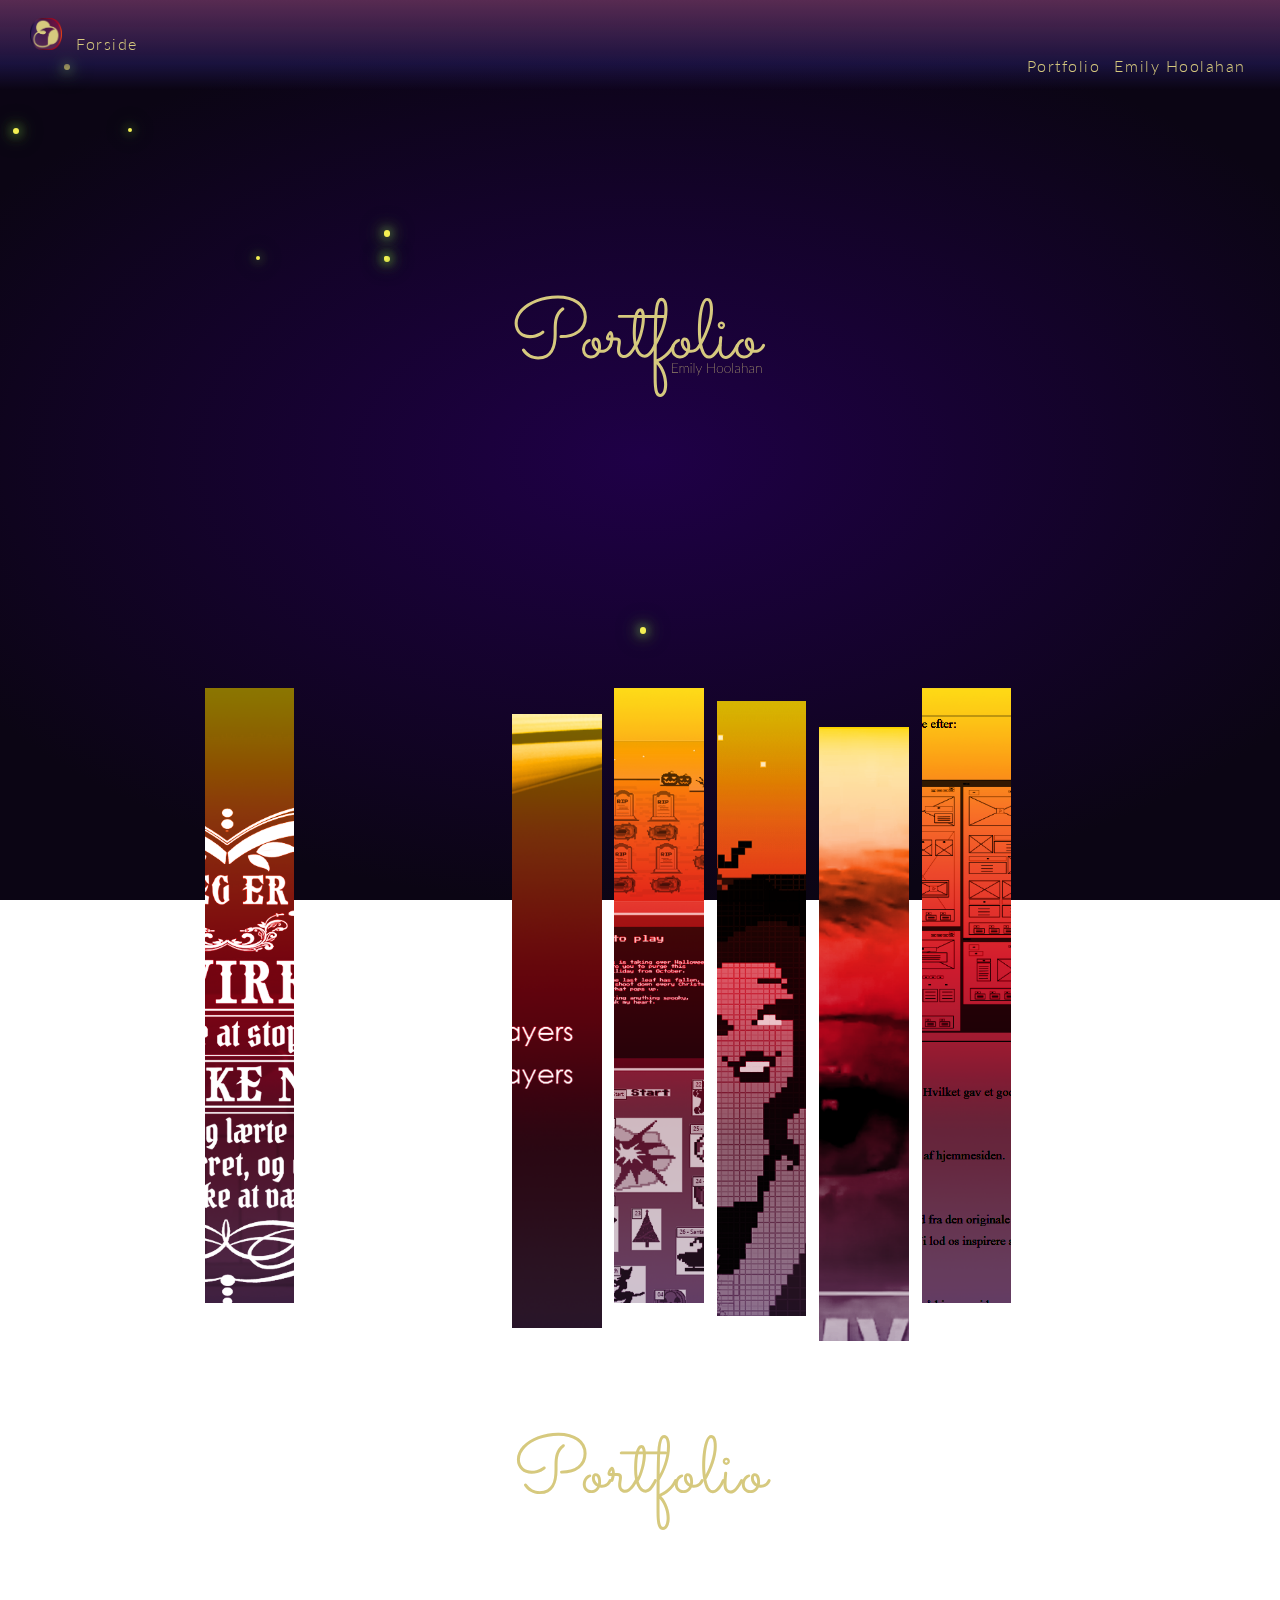
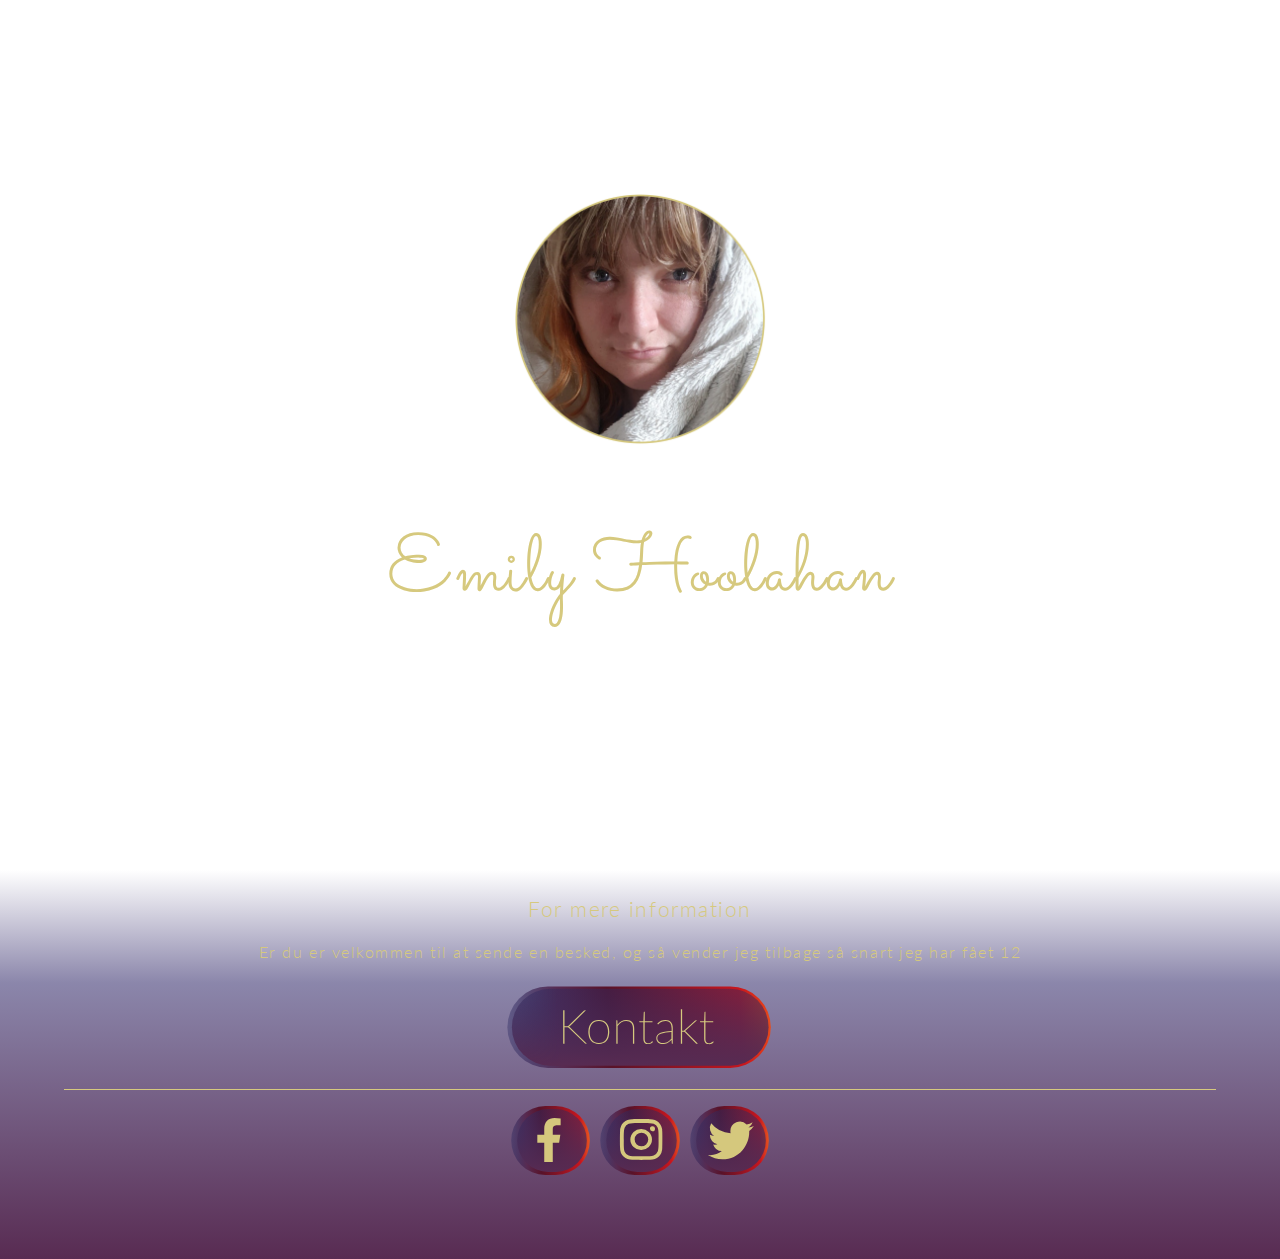
==== index.html @ ce6dbf81 "rettede op på layout" ====
<!DOCTYPE html>
<html lang="da">

<head>
    <meta charset="utf-8">
    <meta name="viewport" content="width=device-width, initial-scale=1.0">
    <meta name="robots" content="noindex">
    <title>Forside</title>
    <link rel="stylesheet" href="stylesheet.css">

    <link rel="preconnect" href="https://fonts.gstatic.com">
    <link href="https://fonts.googleapis.com/css2?family=Sacramento&display=swap" rel="stylesheet">

    <link rel="preconnect" href="https://fonts.gstatic.com">
    <link href="https://fonts.googleapis.com/css2?family=Lato:wght@300;400&display=swap" rel="stylesheet">

    <link rel="apple-touch-icon" sizes="180x180" href="icon/apple-touch-icon.png">
    <link rel="icon" type="image/png" sizes="32x32" href="icon/favicon-32x32.png">
    <link rel="icon" type="image/png" sizes="16x16" href="icon/favicon-16x16.png">
    <link rel="manifest" href="icon/site.webmanifest">
    <link rel="mask-icon" href="icon/safari-pinned-tab.svg" color="#5bbad5">
    <link rel="shortcut icon" href="icon/favicon.ico">
    <meta name="msapplication-TileColor" content="#da532c">
    <meta name="msapplication-config" content="icon/browserconfig.xml">
    <meta name="theme-color" content="#ffffff">

</head>

<body>

    <header>
        <nav>
            <div class="section_wrapper">
                <div class="logo">
                    <a href="index.html"><img src="icon/icon.png" alt="logo"></a>
                    <a href="index.html">Forside</a>
                </div>
                <div id="menuknap_wrapper">
                    <div id="menuknap">
                        <div class="bar1"></div>
                        <div class="bar2"></div>
                        <div class="bar3"></div>
                    </div>
                </div>
                <ul id="menu" class="hidden">
                    <a href="portfolio.html">Portfolio</a>
                    <a href="emilyhoolahan.html">Emily Hoolahan</a>
                </ul>
            </div>
        </nav>
    </header>

    <main>
        <div id="fireflie_container_h1">
            <div id="fireflie_container" class="fly">
                <div id="unit" class="glow"></div>
            </div>
            <div id="fireflie_container2" class="fly2">
                <div id="unit2" class="glow2"></div>
            </div>
            <div id="fireflie_container3" class="fly3">
                <div id="unit3" class="glow3"></div>
            </div>
            <div id="fireflie_container4" class="fly4">
                <div id="unit4" class="glow4"></div>
            </div>
            <div id="fireflie_container5" class="fly5">
                <div id="unit5" class="glow5"></div>
            </div>
            <div id="fireflie_container6" class="fly6">
                <div id="unit6" class="glow6"></div>
            </div>

            <div id="fireflie_container7" class="fly7">
                <div id="unit7" class="glow7"></div>
            </div>
            <div id="fireflie_container8" class="fly8">
                <div id="unit8" class="glow8"></div>
            </div>
            <div id="fireflie_container9" class="fly9">
                <div id="unit9" class="glow9"></div>
            </div>
            <div id="fireflie_container10" class="fly10">
                <div id="unit10" class="glow10"></div>
            </div>

        </div>
        <section id="forside">

            <section id="splash">
                <div class="section_wrapper">
                    <!--                    <h1>Portfolio</h1>-->
                    <div id="emily_hoolahan_txt_container">
                        <div id="emily_hoolahan_txt_sprite"></div>
                        <div class="emily_hoolahan_txt"></div>
                    </div>
                </div>
            </section>

            <section id="portfolio">
                <div id="galleri_row">
                    <div id="splash_container" class="floating">
                        <div id="splash_sprite"></div>
                    </div>
                    <div id="ide_container" class="floating">
                        <div id="ide_sprite"></div>
                    </div>
                    <div id="prototype_container" class="floating">
                        <div id="prototype_sprite"></div>
                    </div>
                    <div id="pitch_container" class="floating">
                        <div id="pitch_sprite"></div>
                    </div>
                    <div id="ass_container" class="floating">
                        <div id="ass_sprite"></div>
                    </div>
                    <div id="spil_container" class="floating">
                        <div id="spil_sprite"></div>
                    </div>
                    <div id="pilot_container" class="floating">
                        <div id="pilot_sprite"></div>
                    </div>
                    <div id="redesign_container" class="floating">
                        <div id="redesign_sprite"></div>
                    </div>
                </div>


                <a href="portfolio.html">Portfolio</a>

            </section>

            <section id="emilyhoolahan">
                <div class="section_wrapper">
                    <div class="img"><img src="billeder/emily.png" alt="emily"></div>
                    <div class="h1">
                        <a href="emilyhoolahan.html">Emily Hoolahan</a>
                    </div>
                </div>
            </section>

        </section>

        <div id="kontakt_siden_container" class="hidden_kontakt">
            <section id="kontakt_siden">

                <div class="section_wrapper_element">


                    <div class="form_holder">
                        <form action="javascript:takForDinBesked()">
                            <div id="x"></div>
                            <div class="h2">
                                <h2>Kontakt</h2>
                            </div>
                            <div class="form-felt">
                                <label>
                                    Fulde Navn
                                    <input placeholder="Indtast dit navn" type="text" name="fnavn" required>
                                </label>
                            </div>
                            <div class="form-felt">
                                <label>
                                    E-mail
                                    <input placeholder="Indtast din E-mail" type="email" name="email" required>
                                </label>
                            </div>
                            <div class="form-felt">
                                <label>
                                    Besked

                                    <textarea placeholder="Indtast din besked" name="besked" rows="5"></textarea>
                                </label>

                            </div>
                            <div class="form-felt">
                                <button id="sendBtn">Send</button>

                            </div>
                        </form>
                    </div>

                </div>
                <section id="besked_sendt" class="hidden_kontakt">
                    <div class="section_wrapper_element">
                        <div id="x2"></div>
                        <div class="h2">
                            <h2>Tak for din besked</h2>
                        </div>
                        <div class="button_felt">
                            <button id="tilbage">Tilbage</button>

                        </div>
                    </div>
                </section>
            </section>
        </div>

    </main>

    <footer>
        <div id="forside_footer">
            <section id="footer_section">
                <div class="txt">
                    <h3>For mere information</h3>
                    <p>Er du er velkommen til at sende en besked, og så vender jeg tilbage så snart jeg har fået 12</p>
                </div>
                <div class="button">
                    <div id="kontakt"></div>
                </div>
                <div class="line"></div>
                <div class="icons">
                    <div class="SoMe">
                        <img src="assetliste/facebook.svg" alt="facebook">
                        <img src="assetliste/instergram.svg" alt="instergram">
                        <img src="assetliste/twitter.svg" alt="twitter">
                    </div>
                </div>
            </section>
        </div>
    </footer>
    <script src="script.js"></script>
</body>

</html>
---- stylesheet.css ----
html {
    height: 100%;
}
img {
    width: 100%;
    animation-name: floating3;
    animation-duration: 3s;
    animation-iteration-count: infinite;
    animation-timing-function: ease-in-out;
}

/*Styletile*/


/*Styeltile HTML only*/

.icon {
    width: 300px;
}
.icon2 {
    width: 32px;
}
.icon3 {
    width: 16px;
}
.knap img {
    width: 234px;
}
#styletile {
    margin: 5vw;
}
#knap {
    position: absolute;
    background-image: url(assetliste/knap.svg);
    background-size: cover;
    width: 21vw;
    height: 7vw;
    left: 30vw;
}
#kontakt {
    background-image: url(assetliste/kontakt.svg);
    position: absolute;
    background-size: cover;
    width: 12vw;
    height: 3vw;
    left: 4.5vw;
    top: 2vw;
    cursor: pointer;
    /*
    text-align: center;
    padding-top: 2vw;
*/
}

/*#kontakt a {
    text-decoration: none;
    font-size: 1.5rem;
}*/

.colors {
    display: grid;
    grid-template-columns: repeat(3, 3fr);
    grid-gap: 10px;
    width: 40vw;
}
.colorbox {
    width: 100px;
    height: 100px;
    border-style: solid;
    border-color: white;
}
.color_1 {
    background-color: #211869;
}
.color_2 {
    background-color: #582b52;
}
.color_3 {
    background-color: #581028;
}
.color_4 {
    background-color: #c7061b;
}
.color_5 {
    background-color: #f55b15;
}
.color_6 {
    background-color: #fed700;
}
.color_7 {
    background-color: #d6c97e;
}
.color_8 {
    background-color: #ffffff;
}
#styletile .splash {
    margin-bottom: 250px;
}

/*Styeltile HTML only*/


/*Style*/


/*
body {
    position: relative;
    width: 100%;
    height: 100%;
    margin: 0;
    background-image: url("assetliste/baggrund.svg");
    background-repeat: no-repeat;
    background-attachment: fixed;
    background-position: center center;
    background-size: cover;
    z-index: 1;
}
*/

body {
    position: relative;
    width: 100%;
    height: 100%;
    margin: 0;
    background-image: url("assetliste/baggrund.svg");
    background-repeat: no-repeat;
    background-attachment: fixed;
    background-position: center center;
    background-size: cover;
    z-index: 1;
}

/**/


/**/


/**/


/**/


/**/


/**/


/**/


/**/


/**/


/**/


/**/


/**/


/**/


/**/


/**/


/**/


/**/


/**/


/**/


/**/

#fireflie_container_h1 {
    text-align: center;
    z-index: 2;
}
#unit {
    position: absolute;
    position: fixed;
    left: 1vw;
    top: 10vw;
    width: .5vw;
    height: .5vw;
    background-color: #f3ef53;
    border-radius: 50%;
    box-shadow: 0 0 10px rgba(115, 175, 64, 1), 0 0 15px rgba(94, 159, 61, 1), 0 0 20px rgba(115, 175, 64, 1), 0 0 25px rgba(94, 159, 61, 1);
}
#fireflie_container {
    position: absolute;
    position: fixed;
    left: 1vw;
    top: 10vw;
    width: .5vw;
    height: .5vw;
}
#unit2 {
    position: absolute;
    position: fixed;
    left: 5vw;
    top: 5vw;
    width: .5vw;
    height: .5vw;
    background-color: #f3ef53;
    border-radius: 50%;
    box-shadow: 0 0 10px rgba(115, 175, 64, 1), 0 0 15px rgba(94, 159, 61, 1), 0 0 20px rgba(115, 175, 64, 1), 0 0 25px rgba(94, 159, 61, 1);
}
#fireflie_container2 {
    position: absolute;
    position: fixed;
    left: 5vw;
    top: 5vw;
    width: .5vw;
    height: .5vw;
}
#unit3 {
    position: absolute;
    position: fixed;
    left: 30vw;
    top: 20vw;
    width: .5vw;
    height: .5vw;
    background-color: #f3ef53;
    border-radius: 50%;
    box-shadow: 0 0 10px rgba(115, 175, 64, 1), 0 0 15px rgba(94, 159, 61, 1), 0 0 20px rgba(115, 175, 64, 1), 0 0 25px rgba(94, 159, 61, 1);
}
#fireflie_container3 {
    position: absolute;
    position: fixed;
    left: 20vw;
    top: 25vw;
    width: .5vw;
    height: .5vw;
}

/**/

#unit4 {
    position: absolute;
    position: fixed;
    left: 10vw;
    top: 10vw;
    width: .3vw;
    height: .3vw;
    background-color: #f3ef53;
    border-radius: 50%;
    box-shadow: 0 0 10px rgba(115, 175, 64, 1), 0 0 15px rgba(94, 159, 61, 1), 0 0 20px rgba(115, 175, 64, 1), 0 0 25px rgba(94, 159, 61, 1);
}
#fireflie_container4 {
    position: absolute;
    position: fixed;
    left: 20vw;
    top: 20vw;
    width: .3vw;
    height: .3vw;
}
#unit5 {
    position: absolute;
    position: fixed;
    left: 20vw;
    top: 20vw;
    width: .3vw;
    height: .3vw;
    background-color: #f3ef53;
    border-radius: 50%;
    box-shadow: 0 0 10px rgba(115, 175, 64, 1), 0 0 15px rgba(94, 159, 61, 1), 0 0 20px rgba(115, 175, 64, 1), 0 0 25px rgba(94, 159, 61, 1);
}
#fireflie_container5 {
    position: absolute;
    position: fixed;
    left: 20vw;
    top: 20vw;
    width: .3vw;
    height: .3vw;
}
#unit6 {
    position: absolute;
    position: fixed;
    left: 30vw;
    top: 20vw;
    width: .3vw;
    height: .3vw;
    background-color: #f3ef53;
    border-radius: 50%;
    box-shadow: 0 0 10px rgba(115, 175, 64, 1), 0 0 15px rgba(94, 159, 61, 1), 0 0 20px rgba(115, 175, 64, 1), 0 0 25px rgba(94, 159, 61, 1);
}
#fireflie_container6 {
    position: absolute;
    position: fixed;
    left: 20vw;
    top: 20vw;
    width: .3vw;
    height: .3vw;
}
#unit7 {
    position: absolute;
    position: fixed;
    left: 30vw;
    top: 18vw;
    width: .5vw;
    height: .5vw;
    background-color: #f3ef53;
    border-radius: 50%;
    box-shadow: 0 0 10px rgba(115, 175, 64, 1), 0 0 15px rgba(94, 159, 61, 1), 0 0 20px rgba(115, 175, 64, 1), 0 0 25px rgba(94, 159, 61, 1);
}
#fireflie_container7 {
    position: absolute;
    position: fixed;
    left: 60vw;
    top: 20vw;
    width: .5vw;
    height: .5vw;
}
#unit8 {
    position: absolute;
    position: fixed;
    left: 50vw;
    top: 49vw;
    width: .5vw;
    height: .5vw;
    background-color: #f3ef53;
    border-radius: 50%;
    box-shadow: 0 0 10px rgba(115, 175, 64, 1), 0 0 15px rgba(94, 159, 61, 1), 0 0 20px rgba(115, 175, 64, 1), 0 0 25px rgba(94, 159, 61, 1);
}
#fireflie_container8 {
    position: absolute;
    position: fixed;
    left: 50vw;
    top: 20vw;
    width: .5vw;
    height: .5vw;
}

/**/

.glow {
    animation-name: glow_kf;
    animation-duration: 4s;
    animation-iteration-count: infinite;
    animation-direction: alternate-reverse;
    animation-timing-function: ease-in-out;
}
@keyframes glow_kf {
    0% {
        filter: drop-shadow(0px 0px 0.1vw yellow) blur(.1vw);
    }
    25% {
        filter: drop-shadow(0px 0px 1vw yellow) blur(.3vw);
    }
    50% {
        filter: drop-shadow(0px 0px 0.1vw yellow) blur(.1vw);
    }
    100% {
        filter: drop-shadow(0px 0px 1vw yellow) blur(.3vw);
        opacity: 0%;
    }
}
.glow2 {
    animation-name: glow2_kf;
    animation-duration: 4s;
    animation-iteration-count: infinite;
    animation-direction: alternate-reverse;
    animation-timing-function: ease-in-out;
}
@keyframes glow2_kf {
    0% {
        filter: drop-shadow(0px 0px 0.1vw yellow) blur(.1vw);
    }
    25% {
        filter: drop-shadow(0px 0px 1vw yellow) blur(.3vw);
        opacity: 0%;
    }
    50% {
        filter: drop-shadow(0px 0px 0.1vw yellow) blur(.1vw);
    }
    100% {
        filter: drop-shadow(0px 0px 1vw yellow) blur(.3vw);
    }
}
.glow3 {
    animation-name: glow3_kf;
    animation-duration: 8s;
    animation-iteration-count: infinite;
    animation-direction: alternate-reverse;
    animation-timing-function: ease-in-out;
}
@keyframes glow3_kf {
    0% {
        filter: drop-shadow(0px 0px 0.1vw yellow) blur(.1vw);
    }
    25% {
        filter: drop-shadow(0px 0px 1vw yellow) blur(.3vw);
    }
    50% {
        filter: drop-shadow(0px 0px 0.1vw yellow) blur(.1vw);
    }
    100% {
        filter: drop-shadow(0px 0px 1vw yellow) blur(.3vw);
        opacity: 0%;
    }
}
.glow4 {
    animation-name: glow4_kf;
    animation-duration: 7s;
    animation-iteration-count: infinite;
    animation-direction: alternate-reverse;
    animation-timing-function: ease-in-out;
}
@keyframes glow4_kf {
    0% {
        filter: drop-shadow(0px 0px 0.1vw yellow) blur(.1vw);
    }
    25% {
        filter: drop-shadow(0px 0px 1vw yellow) blur(.3vw);
    }
    50% {
        filter: drop-shadow(0px 0px 0.1vw yellow) blur(.1vw);
    }
    100% {
        filter: drop-shadow(0px 0px 1vw yellow) blur(.3vw);
        opacity: 0%;
    }
}
.glow5 {
    animation-name: glow5_kf;
    animation-duration: 4s;
    animation-iteration-count: infinite;
    animation-direction: alternate-reverse;
    animation-timing-function: ease-in-out;
}
@keyframes glow5_kf {
    0% {
        filter: drop-shadow(0px 0px 0.1vw yellow) blur(.1vw);
        opacity: 0%;
    }
    25% {
        filter: drop-shadow(0px 0px 1vw yellow) blur(.3vw);
    }
    50% {
        filter: drop-shadow(0px 0px 0.1vw yellow) blur(.1vw);
    }
    100% {
        filter: drop-shadow(0px 0px 1vw yellow) blur(.3vw);
    }
}
.glow6 {
    animation-name: glow6_kf;
    animation-duration: 30s;
    animation-iteration-count: infinite;
    animation-direction: alternate-reverse;
    animation-timing-function: ease-in-out;
}
@keyframes glow6_kf {
    0% {
        filter: drop-shadow(0px 0px 0.1vw yellow) blur(.1vw);
    }
    25% {
        filter: drop-shadow(0px 0px 1vw yellow) blur(.3vw);
    }
    50% {
        filter: drop-shadow(0px 0px 0.1vw yellow) blur(.1vw);
    }
    100% {
        filter: drop-shadow(0px 0px 1vw yellow) blur(.3vw);
        opacity: 0%;
    }
}
.glow7 {
    animation-name: glow7_kf;
    animation-duration: 11s;
    animation-iteration-count: infinite;
    animation-direction: alternate-reverse;
    animation-timing-function: ease-in-out;
}
@keyframes glow7_kf {
    0% {
        filter: drop-shadow(0px 0px 0.1vw yellow) blur(.1vw);
    }
    25% {
        filter: drop-shadow(0px 0px 1vw yellow) blur(.3vw);
    }
    50% {
        filter: drop-shadow(0px 0px 0.1vw yellow) blur(.1vw);
    }
    100% {
        filter: drop-shadow(0px 0px 1vw yellow) blur(.3vw);
        opacity: 0%;
    }
}
.glow8 {
    animation-name: glow8_kf;
    animation-duration: 14s;
    animation-iteration-count: infinite;
    animation-direction: alternate-reverse;
    animation-timing-function: ease-in-out;
}
@keyframes glow8_kf {
    0% {
        filter: drop-shadow(0px 0px 0.1vw yellow) blur(.1vw);
    }
    25% {
        filter: drop-shadow(0px 0px 1vw yellow) blur(.3vw);
    }
    50% {
        filter: drop-shadow(0px 0px 0.1vw yellow) blur(.1vw);
    }
    100% {
        filter: drop-shadow(0px 0px 1vw yellow) blur(.3vw);
        opacity: 0%;
    }
}
.fly {
    animation-name: fly_kf;
    animation-duration: 10s;
    animation-iteration-count: infinite;
    animation-timing-function: cubic-bezier(.06, .3, 1.5, 1);
    animation-fill-mode: alternate-reverse;
}
@keyframes fly_kf {
    0% {
        transform: scale(1, 1) translatex(-10vw);
        ;
    }
    25% {
        transform: scale(1, 1) translatex(-1vw);
    }
    50% {
        transform: scale(1, 1) translatex(20vw);
    }
    75% {
        transform: scale(1, 1) translatex(32vw);
    }
    90% {
        transform: scale(.8, 1.1) translatex(-11vw);
    }
    100% {
        transform: scale(1, 1) translatex(-10vw);
    }
}
.fly2 {
    animation-name: fly2_kf;
    animation-duration: 10s;
    animation-iteration-count: infinite;
    animation-timing-function: cubic-bezier(.51, .23, .54, .83);
    animation-fill-mode: alternate-reverse;
}
@keyframes fly2_kf {
    0% {
        transform: scale(1, 1) translatex(-10vw);
        ;
    }
    25% {
        transform: scale(1, 1) translatex(-1vw);
    }
    50% {
        transform: scale(1, 1) translatex(20vw);
    }
    75% {
        transform: scale(1, 1) translatex(32vw);
    }
    90% {
        transform: scale(.8, 1.1) translatex(-11vw);
    }
    100% {
        transform: scale(1, 1) translatex(-10vw);
    }
}
.fly3 {
    animation-name: fly3_kf;
    animation-duration: 10s;
    animation-iteration-count: infinite;
    animation-timing-function: cubic-bezier(.06, .3, 1.5, 1);
    animation-fill-mode: alternate-reverse;
}
@keyframes fly3_kf {
    0% {
        transform: scale(1, 1) translatex(-10vw);
        ;
    }
    25% {
        transform: scale(1, 1) translatex(-1vw);
    }
    50% {
        transform: scale(1, 1) translatex(20vw);
    }
    75% {
        transform: scale(1, 1) translatex(32vw);
    }
    90% {
        transform: scale(.8, 1.1) translatex(-11vw);
    }
    100% {
        transform: scale(1, 1) translatex(-10vw);
    }
}
.fly4 {
    animation-name: fly4_kf;
    animation-duration: 20s;
    animation-iteration-count: infinite;
    animation-timing-function: cubic-bezier(.06, .3, 1.5, 1);
    animation-fill-mode: alternate-reverse;
}
@keyframes fly4_kf {
    0% {
        transform: scale(1, 1) translatex(-10vw);
        ;
    }
    25% {
        transform: scale(1, 1) translatex(-1vw);
    }
    50% {
        transform: scale(1, 1) translatex(20vw);
    }
    75% {
        transform: scale(1, 1) translatex(32vw);
    }
    90% {
        transform: scale(.8, 1.1) translatex(-11vw);
    }
    100% {
        transform: scale(1, 1) translatex(-10vw);
    }
}
.fly5 {
    animation-name: fly5_kf;
    animation-duration: 13s;
    animation-iteration-count: infinite;
    animation-timing-function: cubic-bezier(.51, .23, .54, .83);
    animation-fill-mode: alternate-reverse;
}
@keyframes fly5_kf {
    0% {
        transform: scale(1, 1) translatex(-10vw);
        ;
    }
    25% {
        transform: scale(1, 1) translatex(-1vw);
    }
    50% {
        transform: scale(1, 1) translatex(20vw);
    }
    75% {
        transform: scale(1, 1) translatex(32vw);
    }
    90% {
        transform: scale(.8, 1.1) translatex(-11vw);
    }
    100% {
        transform: scale(1, 1) translatex(-10vw);
    }
}
.fly6 {
    animation-name: fly6_kf;
    animation-duration: 21s;
    animation-iteration-count: infinite;
    animation-timing-function: cubic-bezier(.06, .3, 1.5, 1);
    animation-fill-mode: alternate-reverse;
}
@keyframes fly6_kf {
    0% {
        transform: scale(1, 1) translatex(-10vw);
        ;
    }
    25% {
        transform: scale(1, 1) translatex(-1vw);
    }
    50% {
        transform: scale(1, 1) translatex(20vw);
    }
    75% {
        transform: scale(1, 1) translatex(32vw);
    }
    90% {
        transform: scale(.8, 1.1) translatex(-11vw);
    }
    100% {
        transform: scale(1, 1) translatex(-10vw);
    }
}
.fly7 {
    animation-name: fly7_kf;
    animation-duration: 10s;
    animation-iteration-count: infinite;
    animation-timing-function: cubic-bezier(.06, .3, 1.5, 1);
    animation-fill-mode: alternate-reverse;
}
@keyframes fly7_kf {
    0% {
        transform: scale(1, 1) translatex(10vw);
        ;
    }
    25% {
        transform: scale(1, 1) translatex(1vw);
    }
    50% {
        transform: scale(1, 1) translatex(-20vw);
    }
    75% {
        transform: scale(1, 1) translatex(-32vw);
    }
    90% {
        transform: scale(.8, 1.1) translatex(11vw);
    }
    100% {
        transform: scale(1, 1) translatex(10vw);
    }
}
.fly8 {
    animation-name: fly8_kf;
    animation-duration: 13s;
    animation-iteration-count: infinite;
    animation-timing-function: cubic-bezier(.06, .3, 1.5, 1);
    animation-fill-mode: alternate-reverse;
}
@keyframes fly8_kf {
    0% {
        transform: scale(1, 1) translatex(10vw);
        ;
    }
    25% {
        transform: scale(1, 1) translatex(1vw);
    }
    50% {
        transform: scale(1, 1) translatex(-20vw);
    }
    75% {
        transform: scale(1, 1) translatex(-32vw);
    }
    90% {
        transform: scale(.8, 1.1) translatex(11vw);
    }
    100% {
        transform: scale(1, 1) translatex(10vw);
    }
}

/**/


/**/


/**/


/**/


/**/


/**/


/**/


/**/


/**/


/**/


/**/


/**/


/**/


/**/


/**/


/**/


/**/


/**/


/**/


/**/

h1 {
    font-family: 'Sacramento', cursive;
    color: #D6C97E;
    font-size: 5rem;
    font-weight: 500;
}
h2 {
    font-family: 'Sacramento', cursive;
    color: #D6C97E;
    font-size: 2rem;
    font-weight: 500;
}
.h22 {
    font-family: 'Sacramento', cursive;
    color: #581028;
    font-size: 2rem;
    font-weight: 500;
}
h3 {
    font-family: lato;
    color: #D6C97E;
    letter-spacing: 0.12vw;
    font-weight: 300;
    font-size: 1.3rem;
}
p {
    font-family: lato;
    color: #D6C97E;
    letter-spacing: 0.12vw;
    font-weight: 300;
    font-size: 1rem;
}
li {
    font-family: lato;
    color: #D6C97E;
    letter-spacing: 0.12vw;
    font-weight: 300;
    font-size: 1rem;
}
a {
    font-family: lato;
    color: #D6C97E;
    letter-spacing: 0.12vw;
    font-weight: 300;
    font-size: 1rem;
    text-decoration: none;
}
a:hover {
    color: #ffffff;
}

/*Style*/


/*Styletile*/


/*Nav*/

nav {
    height: 15px;
    width: 100%;
    position: fixed;
    top: 0;
    background-image: linear-gradient(180deg, rgb(88, 43, 82) 0%, rgba(39, 30, 98, 0.5368522408963585) 71%, rgba(33, 24, 105, 0) 100%);
    z-index: 50;
    padding-bottom: 13vw;
}
nav img {
    width: 16px;
}
nav .section_wrapper {
    display: grid;
    grid-template-columns: 2fr 1fr;
}
.logo {
    width: 30%;
    padding-left: 10px;
    padding-top: 10px;
}
#menuknap_wrapper {
    display: flex;
    justify-content: flex-end;
    padding-right: 30px;
    margin-top: 10px;
}
#menuknap {
    display: inline-block;
}
#menu {
    list-style-type: none;
    display: block;
    margin-bottom: 0;
    margin-top: 2px;
}
#menu a {
    padding-bottom: 10px;
    padding-right: 10px;
    box-shadow: 0px 8px 16px 0px rgba(0, 0, 0, 0.2);
    box-shadow: none;
}

/*burger*/

.bar1,
.bar2,
.bar3 {
    width: 34px;
    height: 1px;
    background-color: #d6c97e;
    margin: 6px 0;
    transition: 0.4s;
}
.change .bar1 {
    -webkit-transform: rotate(-45deg) translate(-9px, 6px);
    transform: rotate(-45deg) translate(-2px, 8px);
}
.change .bar2 {
    opacity: 0;
}
.change .bar3 {
    -webkit-transform: rotate(45deg) translate(-8px, -8px);
    transform: rotate(45deg) translate(-2px, -8px);
}

/*burger*/


/*over600px*/

@media only screen and (min-width: 600px) {
    nav .section_wrapper {
        display: grid;
        grid-template-columns: 1fr 1fr;
    }
    #menuknap {
        display: none;
    }
    #menu.hidden {
        opacity: 1;
    }
    #menu {
        width: 190%;
    }
    nav {
        display: block;
        text-align: right;
        height: 2vw;
        padding-bottom: 5vw;
    }
    .logo {
        width: 10vw;
        margin-top: 8px;
    }
    nav img {
        width: 32px;
        padding-right: 10px;
    }
}

/*over600px*/


/*Nav*/


/*Footer*/

#footer_section {
    margin-top: 1500px;
    height: 60vw;
    bottom: 0;
    padding-top: 5px;
    background-image: linear-gradient(0deg, rgb(88, 43, 82) 0%, rgba(39, 30, 98, 0.5368522408963585) 71%, rgba(33, 24, 105, 0) 100%);
}
footer .txt {
    text-align: center;
}
footer .button {
    position: absolute;
    background-image: url(assetliste/knap.svg);
    background-size: cover;
    width: 21vw;
    height: 7vw;
    left: 39vw;
    margin: 5px;
}
footer .button:hover {
    animation-name: glowf_kf;
    animation-duration: 2s;
    animation-iteration-count: infinite;
    animation-direction: alternate-reverse;
    animation-timing-function: ease-in-out;
}
@keyframes glowf_kf {
    0% {
        filter: drop-shadow(0px 0px 0vw rgb(167, 31, 99));
    }
    50% {
        filter: drop-shadow(0px 0px 2vw rgb(88, 43, 82));
    }
    100% {
        filter: drop-shadow(0px 0px 0vw rgb(167, 31, 99));
    }
}
.line {
    display: block;
    margin-left: auto;
    margin-right: auto;
    width: 80%;
    height: 0.1vw;
    background-color: #d6c97e;
    margin-top: 70px;
}
footer .icons {
    margin-top: 10px;
}
.SoMe img {
    width: 7vw;
}
.SoMe {
    margin-top: 1vw;
    display: flex;
    justify-content: center;
}
@media only screen and (min-width: 600px) {
    footer {
        height: 30vw;
        padding-top: 0vw;
    }
    footer #footer_section {
        height: 30vw;
        margin-top: 20vw;
    }
    .line {
        width: 90%;
        margin-top: 10vw;
    }
    footer .icons {
        margin-top: 10px;
    }
}

/*Footer*/


/**/


/**/


/**/


/**/


/**/


/*Forside*/


/*Splash*/

#forside {
    margin: 5vw;
    position: relative;
    height: 150vw;
}
#forside #splash {
    text-align: center;
    margin-top: 100vw;
    padding-bottom: 30vw;
    opacity: 1;
}
#forside #splash #emily_hoolahan_txt_container {
    position: absolute;
}
#forside #splash .emily_hoolahan_txt {
    background-image: url(assetliste/emilyhoolahantxt.svg);
    background-size: cover;
    width: 100px;
    height: 18px;
    opacity: 0;
}
#forside #splash #emily_hoolahan_txt_container {
    position: absolute;
    left: 3vw;
}
#forside #splash #emily_hoolahan_txt_sprite {
    background-image: url(assetliste/portfoliotxt.svg);
    background-size: cover;
    width: 80vw;
    height: 32vw;
}

/*Splash*/


/*Portfolio*/

#forside #portfolio {
    margin-top: 290px;
    margin-left: -3vw;
}
#forside #portfolio #galleri_row {
    position: relative;
    height: 140vw;
    margin-top: 100;
    margin-bottom: 10px;
    overflow: hidden;
}
#splash_container {
    position: absolute;
    clip: rect(0px, 12vw, 130vw, 3vw);
    left: 0vw;
}
#splash_sprite {
    background-image: url(billeder/splash.png);
    background-size: cover;
    width: 15vw;
    height: 130vw;
    cursor: pointer;
}
#splash_container:hover {
    animation-name: clip_away;
    animation-duration: 0.1s;
    animation-iteration-count: 1;
    animation-fill-mode: both;
    animation-timing-function: ease-in;
}
@keyframes clip_away {
    0% {
        clip: rect(0px, 12vw, 130vw, 3vw);
    }
    100% {
        clip: rect(0px, 12vw, 130vw, 0vw);
    }
}
#splash_sprite:hover {
    animation-name: pulse_kf;
    animation-duration: 1s;
    animation-iteration-count: infinite;
    animation-timing-function: ease-in-out;
    animation-direction: alternate-reverse;
}
@keyframes pulse_kf {
    0% {
        transform: scale(1);
    }
    100% {
        transform: scale(1.05);
    }
}
#ide_container {
    position: absolute;
    clip: rect(0px, 12vw, 100vw, 3vw);
    left: 11vw;
    top: 3vw;
}
#ide_sprite {
    background-image: url(billeder/ide.png);
    background-size: cover;
    width: 15vw;
    height: 130vw;
    cursor: pointer;
}
#ide_container:hover {
    animation-name: clip_away;
    animation-duration: 0.1s;
    animation-iteration-count: 1;
    animation-fill-mode: both;
    animation-timing-function: ease-in;
}
@keyframes clip_away {
    0% {
        clip: rect(0px, 12vw, 130vw, 3vw);
    }
    100% {
        clip: rect(0px, 12vw, 130vw, 0vw);
    }
}
#ide_sprite:hover {
    animation-name: pulse_kf;
    animation-duration: 1s;
    animation-iteration-count: infinite;
    animation-timing-function: ease-in-out;
    animation-direction: alternate-reverse;
}
@keyframes pulse_kf {
    0% {
        transform: scale(1);
    }
    0% {
        transform: scale(1.05);
    }
}
#prototype_container {
    position: absolute;
    clip: rect(0px, 12vw, 130vw, 3vw);
    left: 22vw;
    top: 1vw;
}
#prototype_sprite {
    background-image: url(billeder/prototype.png);
    background-size: cover;
    width: 15vw;
    height: 130vw;
    cursor: pointer;
}
#prototype_container:hover {
    animation-name: clip_away;
    animation-duration: 0.1s;
    animation-iteration-count: 1;
    animation-fill-mode: both;
    animation-timing-function: ease-in;
}
@keyframes clip_away {
    0% {
        clip: rect(0px, 12vw, 130vw, 3vw);
    }
    100% {
        clip: rect(0px, 12vw, 130vw, 0vw);
    }
}
#prototype_sprite:hover {
    animation-name: pulse_kf;
    animation-duration: 1s;
    animation-iteration-count: infinite;
    animation-timing-function: ease-in-out;
    animation-direction: alternate-reverse;
}
@keyframes pulse_kf {
    0% {
        transform: scale(1);
    }
    0% {
        transform: scale(1.05);
    }
}
#pitch_container {
    position: absolute;
    clip: rect(0px, 12vw, 130vw, 3vw);
    left: 33vw;
    top: 2vw;
}
#pitch_sprite {
    background-image: url(billeder/pitch.png);
    background-size: cover;
    width: 15vw;
    height: 130vw;
    cursor: pointer;
}
#pitch_container:hover {
    animation-name: clip_away;
    animation-duration: 0.1s;
    animation-iteration-count: 1;
    animation-fill-mode: both;
    animation-timing-function: ease-in;
}
@keyframes clip_away {
    0% {
        clip: rect(0px, 12vw, 130vw, 3vw);
    }
    100% {
        clip: rect(0px, 12vw, 130vw, 0vw);
    }
}
#pitch_sprite:hover {
    animation-name: pulse_kf;
    animation-duration: 1s;
    animation-iteration-count: infinite;
    animation-timing-function: ease-in-out;
    animation-direction: alternate-reverse;
}
@keyframes pulse_kf {
    0% {
        transform: scale(1);
    }
    0% {
        transform: scale(1.05);
    }
}
#ass_container {
    position: absolute;
    clip: rect(0px, 12vw, 130vw, 3vw);
    left: 44vw;
    top: 0vw;
}
#ass_sprite {
    background-image: url(billeder/assitliste.png);
    background-size: cover;
    width: 15vw;
    height: 130vw;
    cursor: pointer;
}
#ass_container:hover {
    animation-name: clip_away;
    animation-duration: 0.1s;
    animation-iteration-count: 1;
    animation-fill-mode: both;
    animation-timing-function: ease-in;
}
@keyframes clip_away {
    0% {
        clip: rect(0px, 12vw, 130vw, 3vw);
    }
    100% {
        clip: rect(0px, 12vw, 130vw, 0vw);
    }
}
#ass_sprite:hover {
    animation-name: pulse_kf;
    animation-duration: 1s;
    animation-iteration-count: infinite;
    animation-timing-function: ease-in-out;
    animation-direction: alternate-reverse;
}
@keyframes pulse_kf {
    0% {
        transform: scale(1);
    }
    0% {
        transform: scale(1.05);
    }
}
#spil_container {
    position: absolute;
    clip: rect(0px, 12vw, 130vw, 3vw);
    left: 55.2vw;
    top: 1vw;
}
#spil_sprite {
    background-image: url(billeder/spil.png);
    background-size: cover;
    width: 15vw;
    height: 130vw;
    cursor: pointer;
}
#spil_container:hover {
    animation-name: clip_away;
    animation-duration: 0.1s;
    animation-iteration-count: 1;
    animation-fill-mode: both;
    animation-timing-function: ease-in;
}
@keyframes clip_away {
    0% {
        clip: rect(0px, 12vw, 130vw, 3vw);
    }
    100% {
        clip: rect(0px, 12vw, 130vw, 0vw);
    }
}
#spil_sprite:hover {
    animation-name: pulse_kf;
    animation-duration: 1s;
    animation-iteration-count: infinite;
    animation-timing-function: ease-in-out;
    animation-direction: alternate-reverse;
}
@keyframes pulse_kf {
    0% {
        transform: scale(1);
    }
    0% {
        transform: scale(1.05);
    }
}
#pilot_container {
    position: absolute;
    clip: rect(0px, 12vw, 130vw, 3vw);
    left: 66vw;
    top: 3vw;
}
#pilot_sprite {
    background-image: url(billeder/pilot.png);
    background-size: cover;
    width: 15vw;
    height: 130vw;
    cursor: pointer;
}
#pilot_container:hover {
    animation-name: clip_away;
    animation-duration: 0.1s;
    animation-iteration-count: 1;
    animation-fill-mode: both;
    animation-timing-function: ease-in;
}
@keyframes clip_away {
    0% {
        clip: rect(0px, 12vw, 130vw, 3vw);
    }
    100% {
        clip: rect(0px, 12vw, 130vw, 0vw);
    }
}
#pilot_sprite:hover {
    animation-name: pulse_kf;
    animation-duration: 1s;
    animation-iteration-count: infinite;
    animation-timing-function: ease-in-out;
    animation-direction: alternate-reverse;
}
@keyframes pulse_kf {
    0% {
        transform: scale(1);
    }
    0% {
        transform: scale(1.05);
    }
}
#redesign_container {
    position: absolute;
    clip: rect(0px, 12vw, 130vw, 3vw);
    left: 77vw;
}
#redesign_sprite {
    background-image: url(billeder/redesign.png);
    background-size: cover;
    width: 15vw;
    height: 130vw;
    cursor: pointer;
}
#redesign_container:hover {
    animation-name: clip_away;
    animation-duration: 0.1s;
    animation-iteration-count: 1;
    animation-fill-mode: both;
    animation-timing-function: ease-in;
}
@keyframes clip_away {
    0% {
        clip: rect(0px, 12vw, 130vw, 3vw);
    }
    100% {
        clip: rect(0px, 12vw, 130vw, 0vw);
    }
}
#redesign_sprite:hover {
    animation-name: pulse_kf;
    animation-duration: 1s;
    animation-iteration-count: infinite;
    animation-timing-function: ease-in-out;
    animation-direction: alternate-reverse;
}
@keyframes pulse_kf {
    0% {
        transform: scale(1);
    }
    0% {
        transform: scale(1.05);
    }
}
#forside #portfolio a {
    display: flex;
    justify-content: center;
    font-family: 'Sacramento', cursive;
    color: #D6C97E;
    font-size: 5rem;
    font-weight: 500;
    margin-left: 8vw;
    margin-top: 5vw;
}
#forside #portfolio a:hover {
    animation-name: glowa_kf;
    animation-duration: 2s;
    animation-iteration-count: infinite;
    animation-direction: alternate-reverse;
    animation-timing-function: ease-in-out;
}
@keyframes glowa_kf {
    0% {
        filter: drop-shadow(0px 0px 0.1vw #fff098);
        transform: scale(1.01);
    }
    50% {
        filter: drop-shadow(0px 0px 0.5vw #fff098));
        transform: scale(1.05);
    }
    100% {
        filter: drop-shadow(0px 0px 0.1vw #fff098);
        transform: scale(1.01);
    }
}

/*Portfolio*/


/*Emily Hoolahan*/

#forside #emilyhoolahan .img {
    margin-left: auto;
    margin-right: auto;
    margin-top: 50vw;
    width: 80vw;
}
#forside #emilyhoolahan .h1 a {
    display: flex;
    justify-content: center;
    text-align: center;
    font-family: 'Sacramento', cursive;
    color: #D6C97E;
    font-size: 5rem;
    font-weight: 500;
    margin-top: 5vw;
}
#forside #emilyhoolahan a:hover {
    animation-name: glowa_kf;
    animation-duration: 2s;
    animation-iteration-count: infinite;
    animation-direction: alternate-reverse;
    animation-timing-function: ease-in-out;
}

/*Emily Hoolahan*/

@media only screen and (min-width: 600px) {
    /*Splash*/
    #forside {
        margin: 5vw;
        position: relative;
        height: 150vw;
    }
    #forside #splash {
        text-align: center;
        margin-top: 23vw;
        padding-bottom: 30vw;
        opacity: 1;
    }
    #forside #splash #emily_hoolahan_txt_container {
        position: absolute;
    }
    #forside #splash .emily_hoolahan_txt {
        background-image: url(assetliste/emilyhoolahantxt.svg);
        background-size: cover;
        width: 100px;
        height: 18px;
        opacity: 0;
    }
    #forside #splash #emily_hoolahan_txt_container {
        position: absolute;
        left: 35vw;
    }
    #forside #splash #emily_hoolahan_txt_sprite {
        background-image: url(assetliste/portfoliotxt.svg);
        background-size: cover;
        width: 20vw;
        height: 8vw;
    }
    /*Splash*/
    #forside #portfolio {
        margin-top: 10px;
        margin-bottom: 20px;
    }
    #forside #portfolio #galleri_row {
        position: relative;
        width: 100%;
        height: 52vw;
        margin-top: 100;
        margin-bottom: 10px;
        overflow: hidden;
    }
    #splash_container {
        position: absolute;
        left: 11vw;
    }
    #splash_sprite {
        background-image: url(billeder/splash.png);
        background-size: cover;
        width: 10vw;
        height: 48vw;
        cursor: pointer;
    }
    #ide_container {
        position: absolute;
        left: 19vw;
        top: 3vw;
    }
    #ide_sprite {
        background-image: url(billeder/ide.png);
        background-size: cover;
        width: 10vw;
        height: 48vw;
        cursor: pointer;
    }
    #prototype_container {
        position: absolute;
        left: 27vw;
        top: 1vw;
    }
    #prototype_sprite {
        background-image: url(billeder/prototype.png);
        background-size: cover;
        width: 10vw;
        height: 48vw;
        cursor: pointer;
    }
    #pitch_container {
        position: absolute;
        left: 35vw;
        top: 2vw;
    }
    #pitch_sprite {
        background-image: url(billeder/pitch.png);
        background-size: cover;
        width: 10vw;
        height: 48vw;
        cursor: pointer;
    }
    #ass_container {
        position: absolute;
        left: 43vw;
        top: 0vw;
    }
    #ass_sprite {
        background-image: url(billeder/assitliste.png);
        background-size: cover;
        width: 10vw;
        height: 48vw;
        cursor: pointer;
    }
    #spil_container {
        position: absolute;
        left: 51vw;
        top: 1vw;
    }
    #spil_sprite {
        background-image: url(billeder/spil.png);
        background-size: cover;
        width: 10vw;
        height: 48vw;
        cursor: pointer;
    }
    #pilot_container {
        position: absolute;
        left: 59vw;
        top: 3vw;
    }
    #pilot_sprite {
        background-image: url(billeder/pilot.png);
        background-size: cover;
        width: 10vw;
        height: 48vw;
        cursor: pointer;
    }
    #redesign_container {
        position: absolute;
        left: 67vw;
    }
    #redesign_sprite {
        background-image: url(billeder/redesign.png);
        background-size: cover;
        width: 10vw;
        height: 48vw;
        cursor: pointer;
    }
    #forside #portfolio h1 {
        margin-top: 50px;
        text-align: center;
        margin-left: 7vw;
    }
    /*Emily Hoolahan*/
    #forside #emilyhoolahan .img {
        margin-left: auto;
        margin-right: auto;
        margin-top: 20vw;
        width: 20vw;
    }
    /*Emily Hoolahan*/
}

/*Forside*/


/**/


/**/


/**/


/**/


/**/


/*Emily Hoolahan*/

#emilyhoolahanside {
    margin: 5vw;
    position: relative;
}
#emilyhoolahanside .img {
    margin-left: auto;
    margin-right: auto;
    margin-top: 25vw;
    width: 80vw;
}
#emilyhoolahanside .h1 {
    text-align: center;
    margin-top: -70px;
}
#emilyhoolahanside #me {
    height: 200vw;
    margin-top: 40vw;
    padding: 5vw;
    background-image: linear-gradient(180deg, rgb(88, 43, 82) 0%, rgba(39, 30, 98, 0.5368522408963585) 71%, rgba(33, 24, 105, 0) 100%);
}
#film {
    margin-top: 150vw;
    padding: 5vw;
    background-image: linear-gradient(180deg, rgb(88, 43, 82) 0%, rgba(39, 30, 98, 0.5368522408963585) 71%, rgba(33, 24, 105, 0) 100%);
}
video {
    width: 100%;
}
#emilyhoolahanside h1 {
    text-align: center;
    margin-top: 80px;
    font-size: 3rem;
}
#footer_emilyhoolahan #footer_section {
    margin-top: 200px;
}
@media only screen and (min-width: 600px) {
    #emilyhoolahanside .img {
        margin-left: auto;
        margin-right: auto;
        margin-top: 20vw;
        width: 20vw;
    }
    #emilyhoolahanside h1 {
        text-align: center;
        margin-top: 8vw;
        font-size: 5rem;
    }
    #emilyhoolahanside #me {
        height: 30vw;
        margin-top: 20vw;
        padding: 10vw;
    }
    #me .section_wrapper {
        display: grid;
        grid-template-columns: 1fr 1fr;
        height: 40vw;
    }
    #me .section_wrapper .txt {
        display: grid;
        grid-template-rows: 1fr 1fr;
        margin-right: 80px;
        margin-top: -25vw;
    }
    #me .section_wrapper .img2 {
        margin-top: -15vw;
        margin-left: 5vw;
        width: 30vw;
    }
    #film {
        margin-top: 20vw;
    }
    #film h1 {
        text-align: center;
        margin-top: 100px;
        font-size: 5rem;
    }
}

/*Emily Hoolahan*/


/*Portfolio*/

#portfolio {
    margin: 5vw;
    position: relative;
}
#portfolio #portfolio_splash {
    margin-left: -3vw;
    margin-top: 100px;
}
#portfolio h2 {
    text-align: center;
}
#portfolio #portfolio_splash #galleri_row {
    position: relative;
    width: 100%;
    height: 140vw;
    margin-bottom: 10px;
    overflow: hidden;
}
#portfolio #portfolio_splash h1 {
    margin-top: 0px;
    text-align: center;
    margin-left: 3vw;
}
.nav_class {
    height: 10vw;
    width: 100vw;
    background-image: linear-gradient(0deg, rgb(88, 43, 82) 0%, rgba(39, 30, 98, 0.5368522408963585) 71%, rgba(33, 24, 105, 0) 100%);
    z-index: 50;
    text-align: center;
    margin: -5vw;
}
.nav_class a {
    padding: 10px;
}
#tema_nav {
    position: sticky;
    top: 20vw;
}
#portfolio #tema2 {
    height: 200vw;
    margin-top: 95vw;
    padding: 5vw;
    background-image: linear-gradient(180deg, rgb(88, 43, 82) 0%, rgba(39, 30, 98, 0.5368522408963585) 71%, rgba(33, 24, 105, 0) 100%);
    margin-top: 50vw;
}
#portfolio #tema2 .img {
    margin-top: -60px;
}
#tema2 .over p {
    text-align: center;
    margin-top: -20px;
    margin-bottom: 50px;
    font-size: 1.5rem;
}
#portfolio #tema3 {
    height: 200vw;
    margin-top: 200vw;
    padding: 5vw;
    background-image: linear-gradient(180deg, rgb(88, 43, 82) 0%, rgba(39, 30, 98, 0.5368522408963585) 71%, rgba(33, 24, 105, 0) 100%);
    margin-top: 150vw;
}
#portfolio #tema3 .img {
    margin-top: 20vw;
}
#portfolio #tema3 .txt {
    margin-top: 20vw;
}
#portfolio #tema4 {
    height: 200vw;
    margin-top: 630vw;
    padding: 5vw;
    background-image: linear-gradient(180deg, rgb(88, 43, 82) 0%, rgba(39, 30, 98, 0.5368522408963585) 71%, rgba(33, 24, 105, 0) 100%);
    margin-top: 690vw;
}
#portfolio #tema4 .img {
    margin-top: 20vw;
}
#portfolio #tema4 .txt {
    margin-top: 0vw;
}
#portfolio #tema5 {
    height: 680vw;
    margin-top: 350vw;
    padding: 5vw;
    background-image: linear-gradient(180deg, rgb(88, 43, 82) 0%, rgba(39, 30, 98, 0.5368522408963585) 71%, rgba(33, 24, 105, 0) 100%);
}
#portfolio #tema5 .img {
    margin-top: -20vw;
}
#portfolio #tema5 .txt {
    margin-bottom: 40vw;
}
footer #portfolio_footer #footer_section {
    margin-top: 100vw;
}
@media only screen and (min-width: 600px) {
    #portfolio img {
        width: 30vw;
    }
    #portfolio #portfolio_splash {
        margin-top: 10vw;
        height: 100vw;
    }
    #portfolio #portfolio_splash h1 {
        margin-top: -89vw;
        text-align: center;
    }
    .nav_class {
        height: 5vw;
        width: 100vw;
        z-index: 50;
        margin: -5vw;
        margin-top: -35vw;
    }
    .nav_class a {
        padding: 100px;
    }
    #tema_nav {
        top: 5vw;
    }
    #portfolio h2 {
        text-align: left;
        font-size: 3rem;
    }
    /*tema2*/
    #portfolio #tema2 {
        height: 40vw;
        margin-top: 30vw;
    }
    #portfolio #tema2 .section_wrapper .txt {
        display: grid;
        grid-template-rows: 1fr 1fr;
        height: 40vw;
    }
    #portfolio #tema2 .section_wrapper {
        height: 100vw;
        margin-top: 1vw;
        display: grid;
        grid-template-columns: 1fr 1fr;
    }
    #portfolio #tema2 .img {
        margin-top: -10vw;
    }
    #tema2 .over p {
        text-align: right;
        margin-top: -5.2vw;
        font-size: 2rem;
        width: 28.5vw;
    }
    /*tema2*/
    /*tema3*/
    #portfolio #tema3 {
        height: 150vw;
        margin-top: 25vw;
    }
    #portfolio #tema3 .section_wrapper_1 .txt {
        display: grid;
        grid-template-rows: 1fr 1fr;
        padding-right: 80px;
        height: 42vw;
        margin-top: 0vw;
    }
    #portfolio #tema3 .section_wrapper_1 {
        height: 60vw;
        margin-top: 1vw;
        display: grid;
        grid-template-columns: 1fr 1fr;
    }
    #portfolio #tema3 .section_wrapper_1 .img {
        margin-top: -10vw;
        display: flex;
        justify-content: center;
        height: 50vw;
    }
    #portfolio #tema3 .section_wrapper_2 .txt {
        padding-left: 80px;
        height: 25vw;
        margin-top: 1vw;
        padding-top: 0vw;
    }
    #portfolio #tema3 .section_wrapper_2 {
        height: 25vw;
        margin-top: 10vw;
        display: grid;
        grid-template-columns: 1fr 1fr;
    }
    #portfolio #tema3 .section_wrapper_2 .img {
        margin-top: -10vw;
    }
    #portfolio #tema3 .section_wrapper_3 .txt {
        padding-right: 80px;
        height: 10vw;
        margin-top: 1vw;
        padding-top: 20vw;
    }
    #portfolio #tema3 .section_wrapper_3 {
        height: 40vw;
        margin-top: 15vw;
        display: grid;
        grid-template-columns: 1fr 1fr;
    }
    #portfolio #tema3 .section_wrapper_3 .img {
        margin-top: -10vw;
        display: flex;
        justify-content: center;
        height: 50vw;
    }
    /*tema3*/
    /*tema4*/
    #portfolio #tema4 {
        height: 100vw;
        margin-top: 30vw;
    }
    #portfolio #tema4 .section_wrapper_1 .txt {
        display: grid;
        grid-template-rows: 1fr 1fr;
        padding-right: 80px;
        height: 45vw;
        margin-top: 1vw;
    }
    #portfolio #tema4 .section_wrapper_1 {
        height: 60vw;
        margin-top: 1vw;
        display: grid;
        grid-template-columns: 1fr 1fr;
    }
    #portfolio #tema4 .section_wrapper_1 .img {
        margin-top: -10vw;
        display: flex;
        justify-content: center;
        height: 50vw;
    }
    #portfolio #tema4 .section_wrapper_2 .txt {
        padding-left: 80px;
        height: 25vw;
        margin-top: 1vw;
        padding-top: 0vw;
    }
    #portfolio #tema4 .section_wrapper_2 {
        height: 40vw;
        margin-top: 1vw;
        display: grid;
        grid-template-columns: 1fr 1fr;
    }
    #portfolio #tema4 .section_wrapper_2 .img {
        margin-top: -5vw;
    }
    /*tema4*/
    /*tema5*/
    #portfolio #tema5 {
        height: 100vw;
        margin-top: 20vw;
    }
    #portfolio #tema5 .section_wrapper_1 .txt {
        display: grid;
        grid-template-rows: 1fr 1fr;
        padding-right: 80px;
        height: 40vw;
        margin-top: 1vw;
    }
    #portfolio #tema5 .section_wrapper_1 {
        height: 60vw;
        margin-top: 1vw;
        display: grid;
        grid-template-columns: 1fr 1fr;
    }
    #portfolio #tema5 .section_wrapper_1 .img {
        margin-top: -10vw;
    }
    #portfolio #tema5 .section_wrapper_2 .txt {
        padding-right: 80px;
        height: 25vw;
        margin-top: 1vw;
        padding-top: 0vw;
    }
    #portfolio #tema5 .section_wrapper_2 {
        height: 40vw;
        margin-top: 1vw;
        display: grid;
        grid-template-columns: 1fr 1fr;
    }
    #portfolio #tema5 .section_wrapper_2 .img {
        margin-top: 5vw;
        margin-left: 5vw;
    }
    /*tema5*/
    footer #portfolio_footer #footer_section {
        margin-top: 30vw;
    }
}

/*Portfolio*/


/*ide*/

#ide_side {
    margin: 10vw;
}

/*ide*/


/*pitch_side*/

#pitch_side {
    margin: 10vw;
}

/*ipitch_sidede*/


/*ass_side*/

#ass_side {
    margin: 10vw;
}

/*ass_sidede*/


/*redesign_side*/

#redesign_side {
    margin: 10vw;
}

/*redesign_sidede*/


/*kontakt*/


/*
#kontakt_siden {
    position: relative;
    width: 100vw;
    height: 56.25vw;
}
*/

#kontakt_siden_container {
    position: fixed;
    width: 100%;
    height: 100%;
    top: 0;
    z-index: 50;
}
#kontakt_siden {
    background-color: rgba(0, 0, 0, 0.6);
    background-size: cover;
    position: absolute;
    width: 100%;
    height: 100%;
    z-index: 10;
}
#kontakt_siden .section_wrapper_element {
    position: absolute;
    background-image: url(assetliste/kontaktbg.svg);
    background-size: cover;
    width: 90vw;
    height: 142vw;
    top: 20vw;
    left: 5%;
    z-index: 20;
}
#x {
    position: absolute;
    background-image: url(assetliste/x.svg);
    background-size: cover;
    width: 4vw;
    height: 4vw;
    top: 3vw;
    left: 83vw;
    cursor: pointer;
}
#kontakt_siden .section_wrapper_element .h2 {
    text-align: center;
    margin-top: 20vw;
}

/*forms*/

.form_holder {
    width: 90vw;
    height: 127vw;
    margin-top: -5.3vw;
}
label,
input,
textarea,
select,
button {
    display: block;
    font-family: lato;
    font-size: 0.7rem;
    font-weight: 100;
    color: #D6C97E;
    margin-left: 5vw;
    margin-top: 2vw;
}
.form-felt {
    margin: 2vw;
}
label {
    font-family: lato;
    font-size: 1.2rem;
    color: #D6C97E;
    font-weight: 300;
}
input {
    background-image: linear-gradient(180deg, rgb(88, 43, 82) 0%, rgba(39, 30, 98) 71%, rgba(33, 24, 105) 100%);
    border-radius: 20px;
    width: 55vw;
    height: 6vw;
    margin-bottom: 6vw;
    border: none;
    padding-left: 3vw;
}
textarea {
    border-radius: 20px;
    background-image: linear-gradient(180deg, rgb(88, 43, 82) 0%, rgba(39, 30, 98) 71%, rgba(33, 24, 105) 100%);
    width: 40vw;
    height: 25vw;
    line-height: 5vw;
    border: 0;
    padding-left: 3vw;
    padding-top: 1vw;
}
#sendBtn {
    background-image: url(assetliste/knap.svg);
    background-size: cover;
    height: 10vw;
    width: 30vw;
    border-radius: 20px;
    font-weight: 300;
    font-size: 1rem;
}
button {
    border: none;
    background-color: rgba(0, 255, 255, 0);
    margin-top: 10vw;
    margin-left: 25vw;
    cursor: pointer;
}
button:hover {
    color: #ffffff;
}

/*
    tr {
        font-family: 'Titillium Web', sans-serif;
        color: black;
    }
    table {
        width: 300px;
        height: 20px;
    }
*/


/*forms*/

@media only screen and (min-width: 600px) {
    #kontakt_siden .section_wrapper_element {
        width: 25vw;
        height: 39vw;
        top: 10vw;
        left: 37.5%;
    }
    #x {
        width: 1vw;
        height: 1vw;
        top: 1vw;
        left: 23vw;
    }
    #kontakt_siden .section_wrapper_element .h2 {
        text-align: center;
        margin-top: 23vw;
        margin-bottom: -2vw;
    }
    #kontakt_siden h2 {
        font-size: 3rem;
    }
    .form_holder {
        width: 25vw;
        height: 39vw;
        margin-top: -20vw;
    }
    label,
    input,
    textarea,
    select,
    button {
        font-size: 0.7rem;
        font-weight: 100;
        margin-left: 1.4vw;
        margin-top: 1vw;
    }
    .form-felt {
        margin: 0.5vw;
    }
    label {
        font-size: 1.2rem;
        font-weight: 300;
    }
    input {
        border-radius: 40px;
        width: 15vw;
        height: 2vw;
        margin-bottom: 1.5vw;
        border: none;
        padding-left: 1vw;
    }
    textarea {
        border-radius: 20px;
        width: 15vw;
        height: 8vw;
        line-height: 2vw;
        border: 0;
        padding-left: 1vw;
        padding-top: 0vw;
    }
    #sendBtn {
        background-image: url(assetliste/knap.svg);
        background-size: cover;
        height: 10vw;
        width: 30vw;
        border-radius: 20px;
        height: 3vw;
        width: 9vw;
        font-weight: 300;
        font-size: 1rem;
    }
    button {
        margin-top: 1.5vw;
        margin-left: 6.5vw;
    }
}

}

/*kontakt*/

/*Tak for besked*/
#besked_sendt_contaainer {
    position: fixed;
    width: 100%;
    height: 100%;
    top: 0;
    z-index: 60;
}
#besked_sendt {
    background-color: rgba(0, 0, 0, 0.6);
    background-size: cover;
    position: absolute;
    width: 100%;
    height: 100%;
    z-index: 20;
}
#x2 {
    position: absolute;
    background-image: url(assetliste/x.svg);
    background-size: cover;
    width: 4vw;
    height: 4vw;
    top: 3vw;
    left: 83vw;
    cursor: pointer;
}
#besked_sendt .section_wrapper_element {
    position: absolute;
    background-image: url(assetliste/kontaktbg.svg);
    background-size: cover;
    width: 90vw;
    height: 142vw;
    top: 20vw;
    left: 5%;
    z-index: 20;
}
#besked_sendt .section_wrapper_element .h2 {
    text-align: center;
    margin-top: 50vw;
}

/*forms*/
#tilbage {
    background-image: url(assetliste/knap.svg);
    background-size: cover;
    height: 10vw;
    width: 30vw;
    border-radius: 20px;
    font-weight: 300;
    font-size: 1rem;
}
button {
    border: none;
    background-color: rgba(0, 255, 255, 0);
    margin-top: 10vw;
    margin-left: 30vw;
    cursor: pointer;
}
button:hover {
    color: #ffffff;
}
@media only screen and (min-width: 600px) {
    #kontakt_siden .section_wrapper_element {
        width: 25vw;
        height: 39vw;
        top: 10vw;
        left: 37.5%;
    }
    #x2 {
        width: 1vw;
        height: 1vw;
        top: 1vw;
        left: 23vw;
    }
    #kontakt_siden #besked_sendt .section_wrapper_element .h2 {
        text-align: center;
        margin-top: 23vw;
        margin-bottom: -2vw;
    }
    #kontakt_siden #besked_sendt h2 {
        margin-top: -10vw;
        font-size: 3rem;
    }
    #tilbage {
        border-radius: 20px;
        height: 3vw;
        width: 9vw;
        font-weight: 300;
        font-size: 1rem;
    }
    button {
        margin-top: 4.5vw;
        margin-left: 8vw;
    }
}

}

/*Tak for besked*/

/*Animationer*/
.hidden {
    opacity: 0;
    opacity: 0;
    cursor: pointer;
}
.hidden_kontakt {
    display: none;
}
.floating {
    animation-name: floating;
    animation-duration: 3s;
    animation-iteration-count: infinite;
    animation-timing-function: ease-in-out;
}
@keyframes floating {
    0% {
        transform: translate(0, 0px);
    }
    50% {
        transform: translate(0, 15px);
    }
    100% {
        transform: translate(0, -0px);
    }
}
.floating2 {
    animation-name: floating2;
    animation-duration: 3s;
    animation-iteration-count: infinite;
    animation-timing-function: ease-in-out;
}
@keyframes floating2 {
    0% {
        transform: translate(0, 0px);
    }
    50% {
        transform: translate(0, -15px);
    }
    100% {
        transform: translate(0, -0px);
    }
}
.floating3 {
    animation-name: floating3;
    animation-duration: 3s;
    animation-iteration-count: infinite;
    animation-timing-function: ease-in-out;
}
@keyframes floating3 {
    0% {
        transform: translate(0, 0px);
    }
    50% {
        transform: translate(0, 15px);
    }
    100% {
        transform: translate(0, -0px);
    }
}

/*Animationer*/

/**/

/**/

/**/

/**/

/**/

/**/

/**/

/**/

/**/

/**/

/**/

/**/

/**/

/**/

/**/

/**/

/**/

/**/

/**/

/**/

/**/

/**/

/**/

/**/

/**/

/**/

/**/

/**/
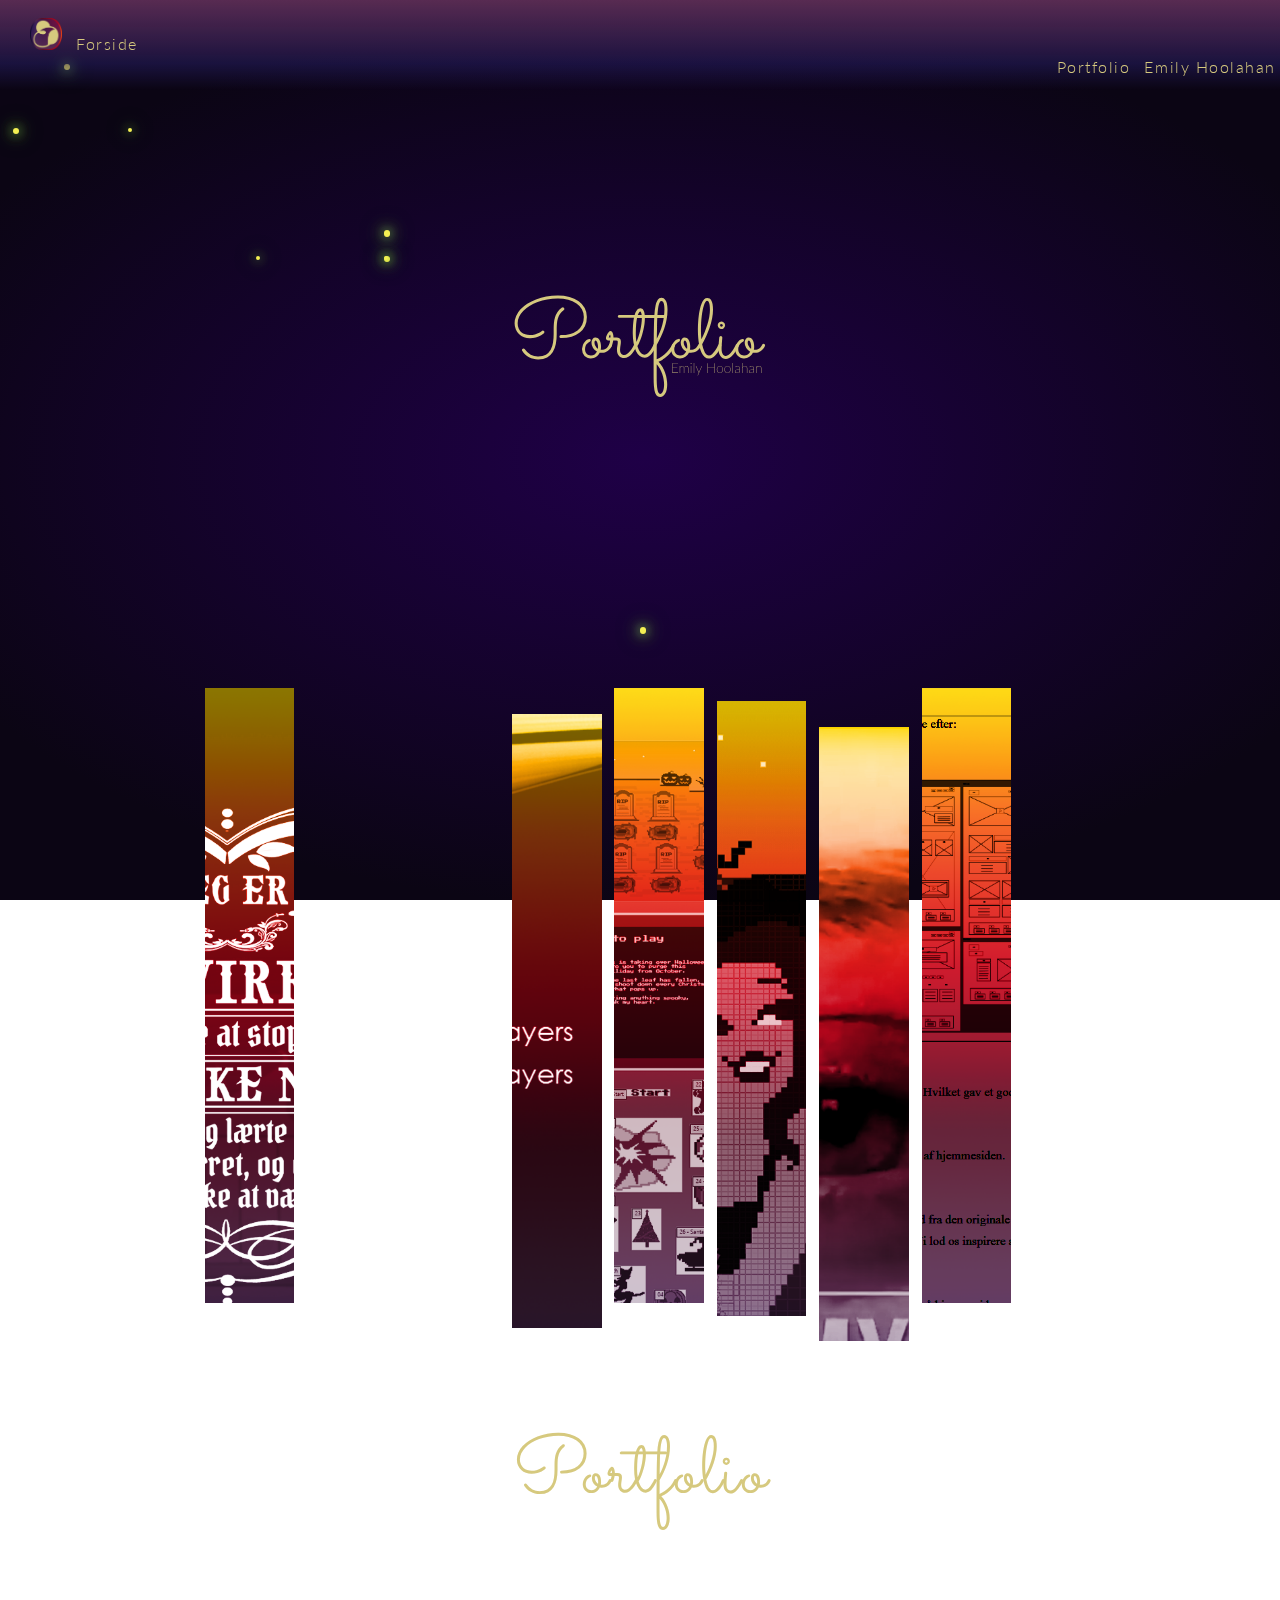
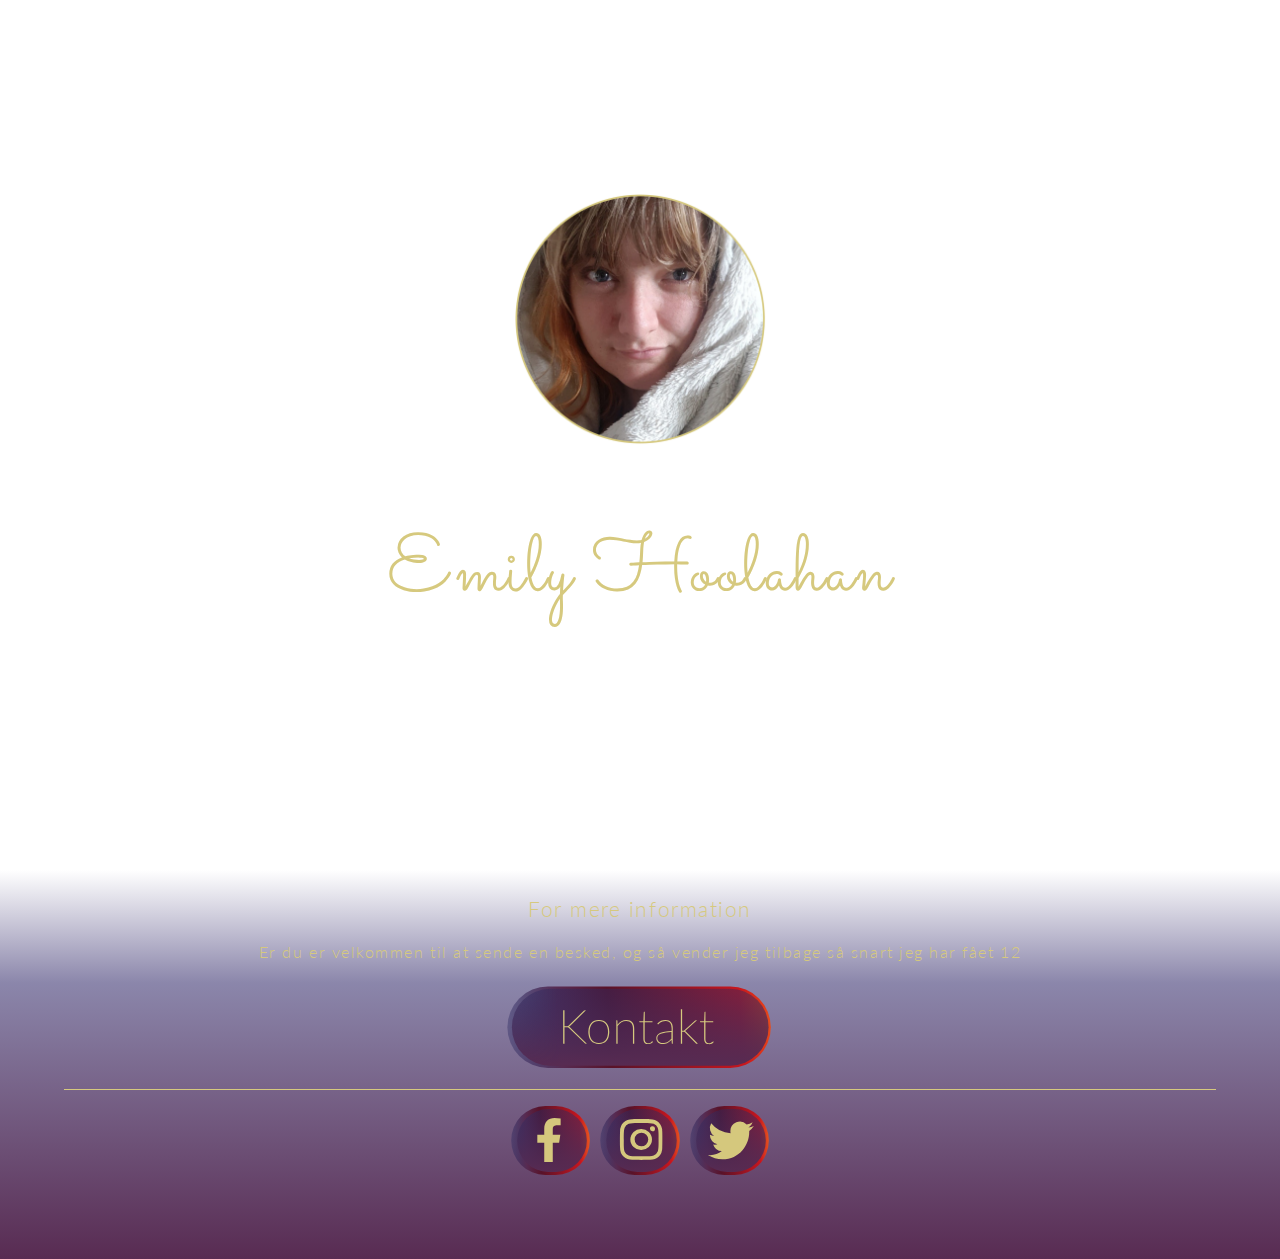
==== commit a6dfcee3: "burger menu virker igen" ====
--- a/index.html
+++ b/index.html
@@ -141,7 +141,7 @@
 
         </section>
 
-        <div id="kontakt_siden_container" class="hidden_kontakt">
+        <div id="kontakt_siden_container" class="remove">
             <section id="kontakt_siden">
 
                 <div class="section_wrapper_element">
@@ -181,7 +181,7 @@
                     </div>
 
                 </div>
-                <section id="besked_sendt" class="hidden_kontakt">
+                <section id="besked_sendt" class="remove">
                     <div class="section_wrapper_element">
                         <div id="x2"></div>
                         <div class="h2">
--- a/stylesheet.css
+++ b/stylesheet.css
@@ -858,9 +858,7 @@
     font-weight: 300;
     font-size: 1rem;
     text-decoration: none;
-}
-a:hover {
-    color: #ffffff;
+    display: inline-block;
 }
 
 /*Style*/
@@ -871,6 +869,10 @@
 
 /*Nav*/
 
+.hidden {
+    opacity: 0;
+    cursor: pointer;
+}
 nav {
     height: 15px;
     width: 100%;
@@ -913,6 +915,9 @@
     box-shadow: 0px 8px 16px 0px rgba(0, 0, 0, 0.2);
     box-shadow: none;
 }
+#menu {
+    margin-left: 30px;
+}
 
 /*burger*/
 
@@ -970,6 +975,21 @@
         width: 32px;
         padding-right: 10px;
     }
+}
+a:hover {
+    color: #ffffff;
+}
+a::after {
+    content: '';
+    display: block;
+    width: 0;
+    height: 2px;
+    background: #fff;
+    transition: width .3s;
+}
+a:hover::after {
+    width: 100%;
+    transition: width .3s;
 }
 
 /*over600px*/
@@ -1499,6 +1519,13 @@
         transform: scale(1.01);
     }
 }
+#forside #portfolio a::after {
+    width: 0;
+    height: 0px;
+}
+#forside #portfolio a:hover::after {
+    width: 0%;
+}
 
 /*Portfolio*/
 
@@ -1528,6 +1555,13 @@
     animation-direction: alternate-reverse;
     animation-timing-function: ease-in-out;
 }
+#forside #emilyhoolahan a::after {
+    width: 0;
+    height: 0px;
+}
+#forside #emilyhoolahan a:hover::after {
+    width: 0%;
+}
 
 /*Emily Hoolahan*/
 
@@ -1794,6 +1828,9 @@
     margin: 5vw;
     position: relative;
 }
+#portfolio a {
+    font-size: 1.5rem;
+}
 #portfolio #portfolio_splash {
     margin-left: -3vw;
     margin-top: 100px;
@@ -1824,6 +1861,9 @@
 .nav_class a {
     padding: 10px;
 }
+#tema_nav a {
+    font-size: 1rem;
+}
 #tema_nav {
     position: sticky;
     top: 20vw;
@@ -1905,7 +1945,11 @@
         margin-top: -35vw;
     }
     .nav_class a {
-        padding: 100px;
+        padding-left: 100px;
+        padding-right: 100px;
+    }
+    #tema_nav a {
+        font-size: 1.5rem;
     }
     #tema_nav {
         top: 5vw;
@@ -2437,10 +2481,9 @@
 /*Animationer*/
 .hidden {
     opacity: 0;
-    opacity: 0;
     cursor: pointer;
 }
-.hidden_kontakt {
+.remove {
     display: none;
 }
 .floating {
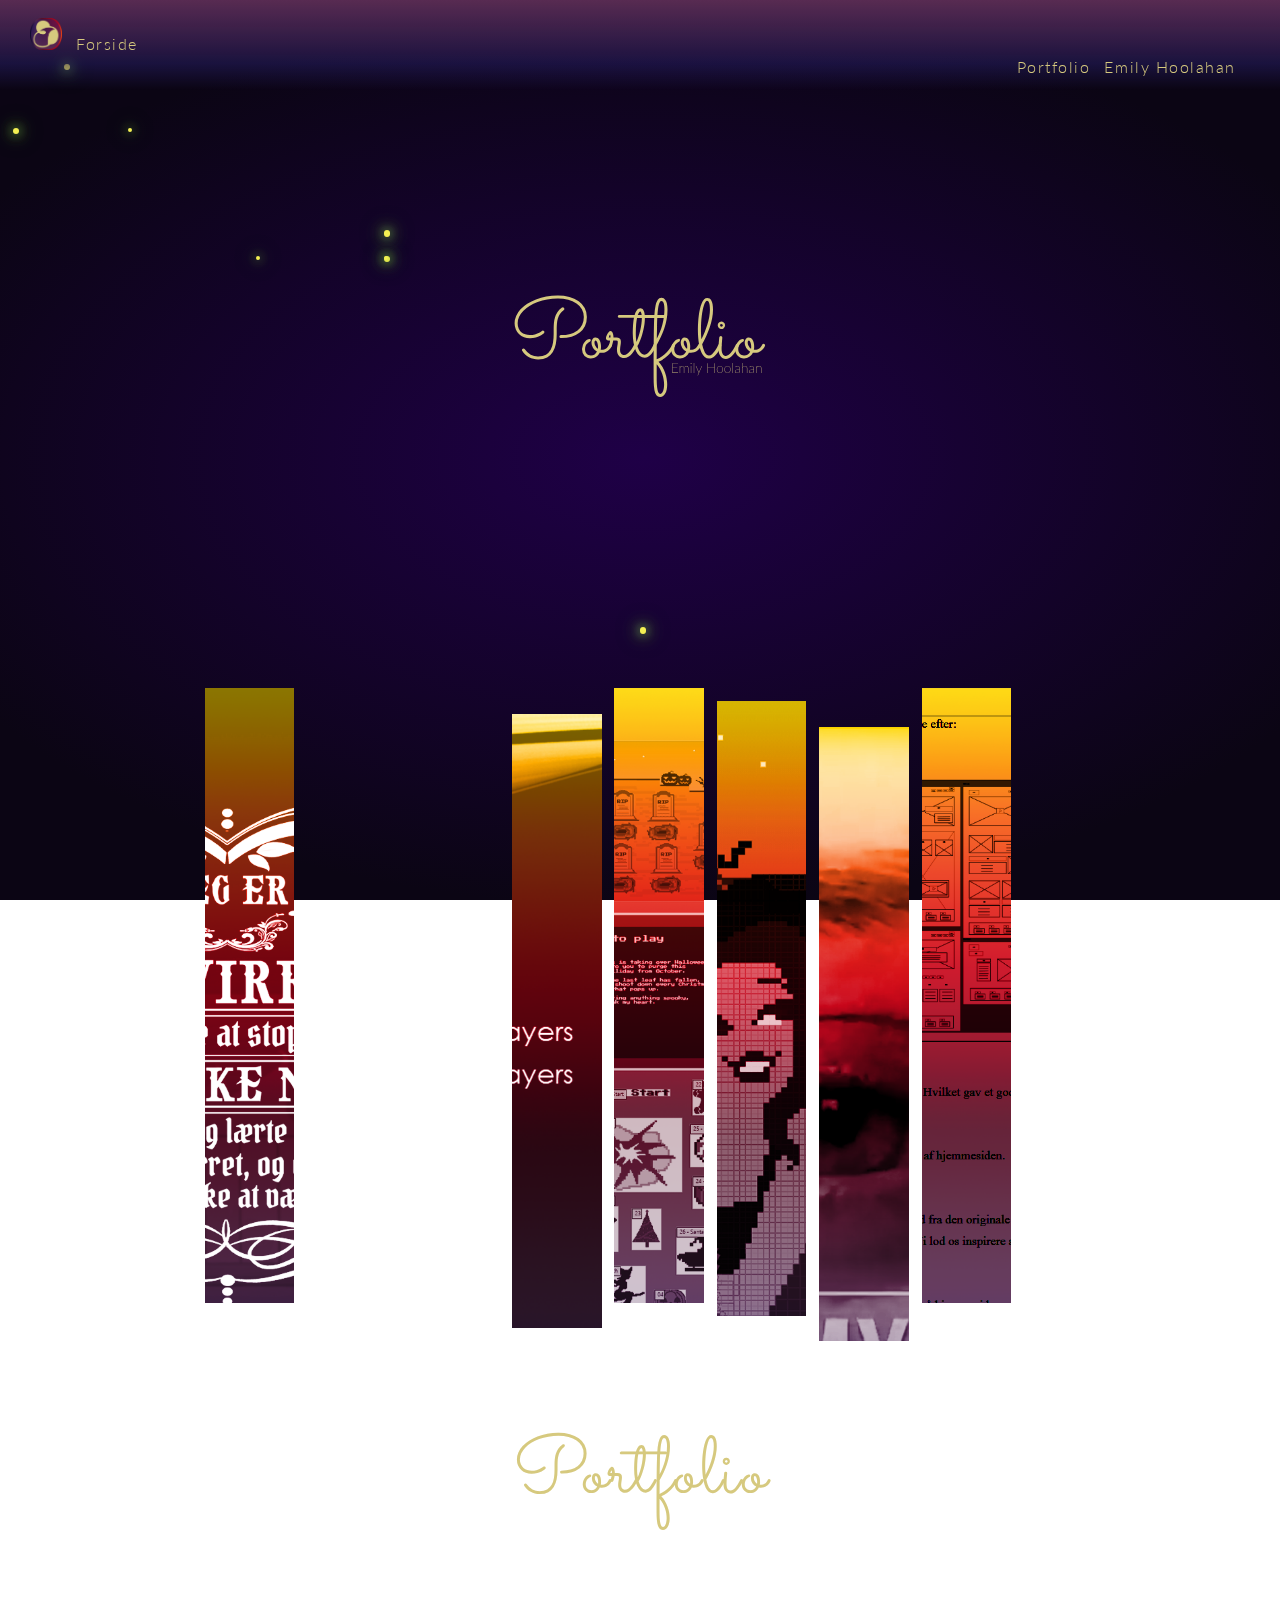
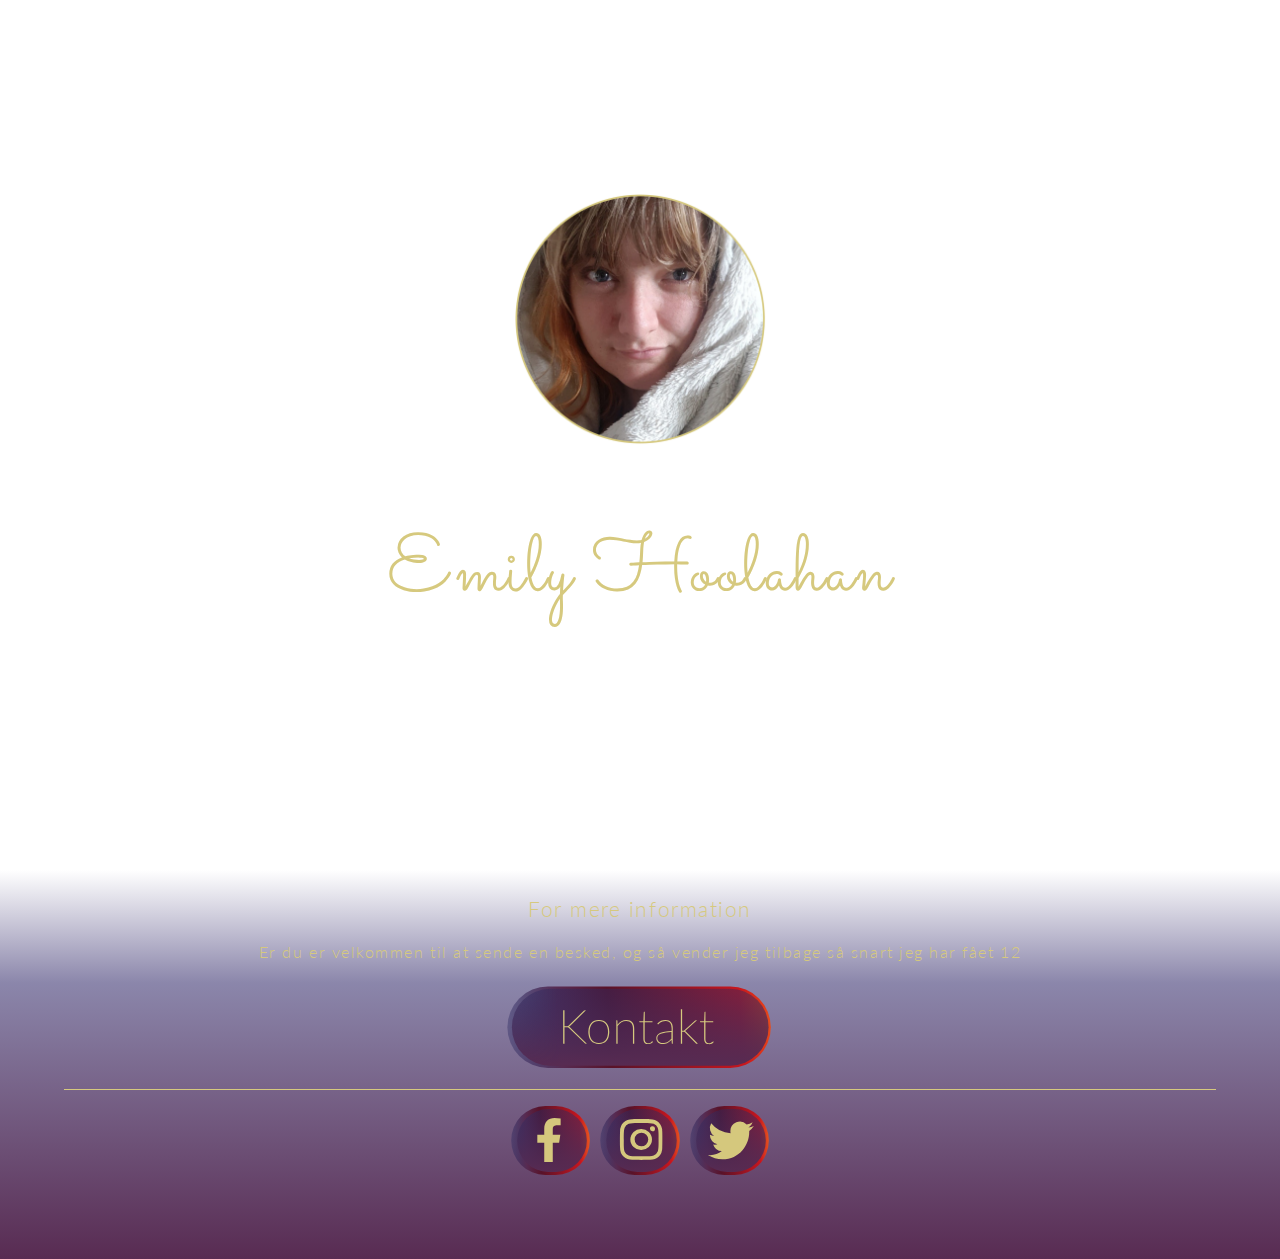
==== commit 12c2ad99: "I... im done. time to validate" ====
--- a/index.html
+++ b/index.html
@@ -42,10 +42,10 @@
                         <div class="bar3"></div>
                     </div>
                 </div>
-                <ul id="menu" class="hidden">
+                <div id="menu" class="hidden">
                     <a href="portfolio.html">Portfolio</a>
                     <a href="emilyhoolahan.html">Emily Hoolahan</a>
-                </ul>
+                </div>
             </div>
         </nav>
     </header>
@@ -85,6 +85,9 @@
             </div>
 
         </div>
+
+        <div class="transitions transitions1 is_active"></div>
+
         <section id="forside">
 
             <section id="splash">
--- a/stylesheet.css
+++ b/stylesheet.css
@@ -2474,8 +2474,6 @@
     }
 }
 
-}
-
 /*Tak for besked*/
 
 /*Animationer*/
@@ -2537,6 +2535,20 @@
         transform: translate(0, -0px);
     }
 }
+.fade_in {
+    animation-name: fade_in_kf;
+    animation-duration: 1s;
+    animation-iteration-count: 1;
+    animation-fill-mode: both;
+}
+@keyframes fade_in_kf {
+    0% {
+        opacity: 0%;
+    }
+    100% {
+        opacity: 100%;
+    }
+}
 
 /*Animationer*/
 
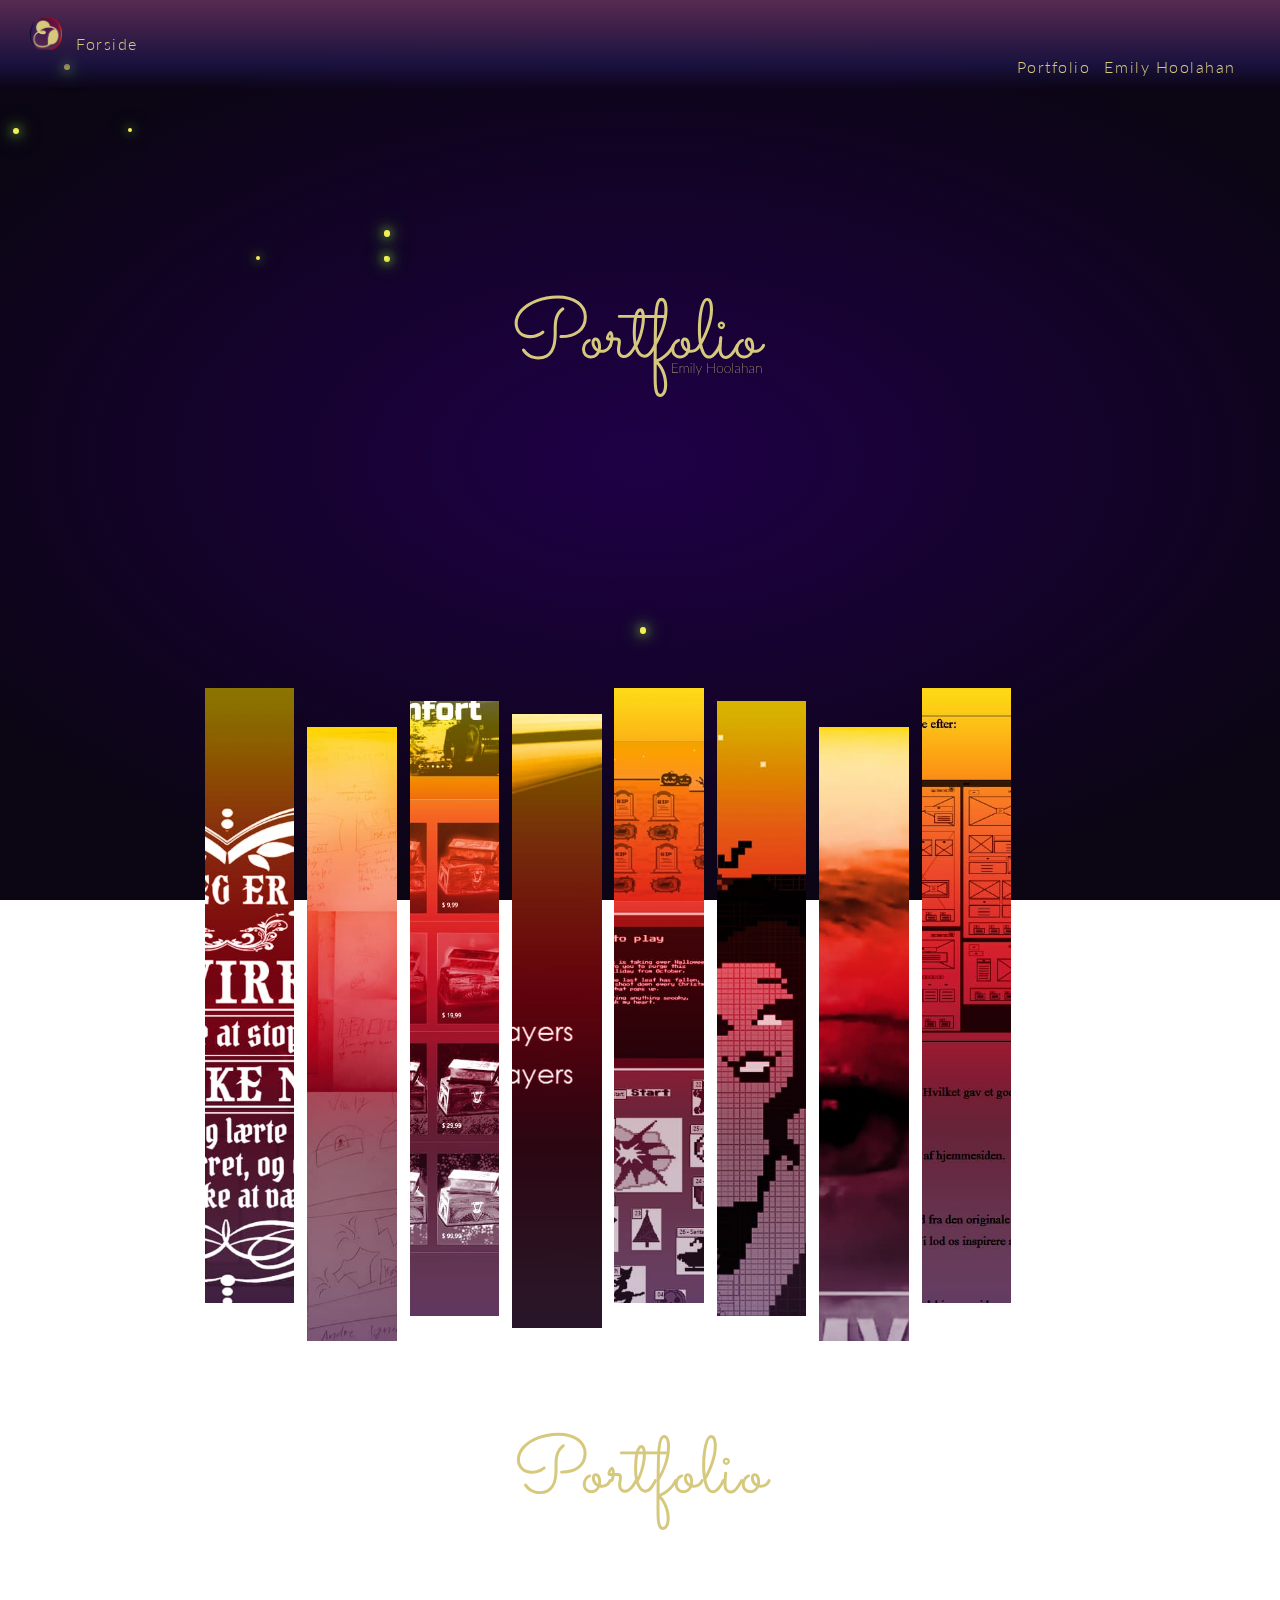
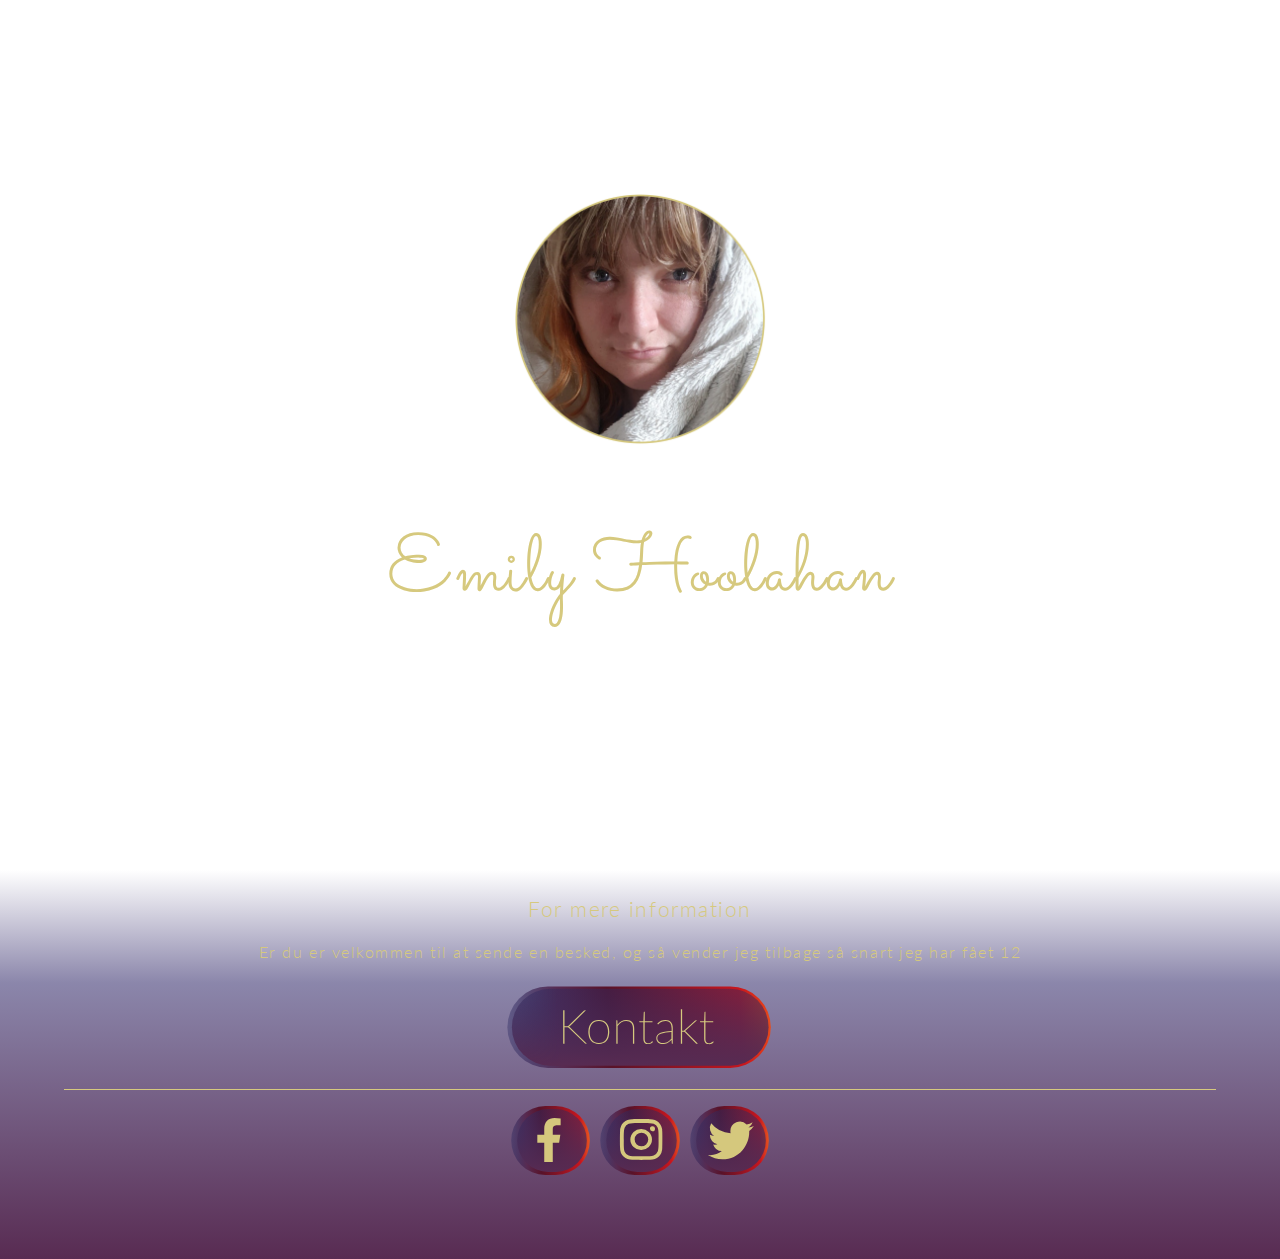
==== commit 545cae1a: "klar til lighthouse test2" ====
--- a/index.html
+++ b/index.html
@@ -27,7 +27,7 @@
 </head>
 
 <body>
-
+    <script src="script.js"></script>
     <header>
         <nav>
             <div class="section_wrapper">
@@ -209,7 +209,7 @@
                     <p>Er du er velkommen til at sende en besked, og så vender jeg tilbage så snart jeg har fået 12</p>
                 </div>
                 <div class="button">
-                    <div id="kontakt"></div>
+                    <div id="kontakt_style"></div>
                 </div>
                 <div class="line"></div>
                 <div class="icons">
@@ -222,7 +222,7 @@
             </section>
         </div>
     </footer>
-    <script src="script.js"></script>
+
 </body>
 
 </html>
--- a/stylesheet.css
+++ b/stylesheet.css
@@ -1,3 +1,17 @@
+.fade_in {
+    animation-name: fade_in_kf;
+    animation-duration: 1s;
+    animation-iteration-count: 1;
+    animation-fill-mode: both;
+}
+@keyframes fade_in_kf {
+    0% {
+        opacity: 0%;
+    }
+    100% {
+        opacity: 100%;
+    }
+}
 html {
     height: 100%;
 }
@@ -37,7 +51,7 @@
     height: 7vw;
     left: 30vw;
 }
-#kontakt {
+#kontakt_style {
     background-image: url(assetliste/kontakt.svg);
     position: absolute;
     background-size: cover;
@@ -51,12 +65,6 @@
     padding-top: 2vw;
 */
 }
-
-/*#kontakt a {
-    text-decoration: none;
-    font-size: 1.5rem;
-}*/
-
 .colors {
     display: grid;
     grid-template-columns: repeat(3, 3fr);
@@ -532,8 +540,8 @@
     animation-name: fly_kf;
     animation-duration: 10s;
     animation-iteration-count: infinite;
-    animation-timing-function: cubic-bezier(.06, .3, 1.5, 1);
-    animation-fill-mode: alternate-reverse;
+    animation-timing-function: cubic-bezier(.06, .3, 1, 1);
+    animation-direction: alternate-reverse;
 }
 @keyframes fly_kf {
     0% {
@@ -561,7 +569,7 @@
     animation-duration: 10s;
     animation-iteration-count: infinite;
     animation-timing-function: cubic-bezier(.51, .23, .54, .83);
-    animation-fill-mode: alternate-reverse;
+    animation-direction: alternate-reverse;
 }
 @keyframes fly2_kf {
     0% {
@@ -588,8 +596,8 @@
     animation-name: fly3_kf;
     animation-duration: 10s;
     animation-iteration-count: infinite;
-    animation-timing-function: cubic-bezier(.06, .3, 1.5, 1);
-    animation-fill-mode: alternate-reverse;
+    animation-timing-function: cubic-bezier(.06, .3, 1, 1);
+    animation-direction: alternate-reverse;
 }
 @keyframes fly3_kf {
     0% {
@@ -616,8 +624,8 @@
     animation-name: fly4_kf;
     animation-duration: 20s;
     animation-iteration-count: infinite;
-    animation-timing-function: cubic-bezier(.06, .3, 1.5, 1);
-    animation-fill-mode: alternate-reverse;
+    animation-timing-function: cubic-bezier(.06, .3, 1, 1);
+    animation-direction: alternate-reverse;
 }
 @keyframes fly4_kf {
     0% {
@@ -645,7 +653,7 @@
     animation-duration: 13s;
     animation-iteration-count: infinite;
     animation-timing-function: cubic-bezier(.51, .23, .54, .83);
-    animation-fill-mode: alternate-reverse;
+    animation-direction: alternate-reverse;
 }
 @keyframes fly5_kf {
     0% {
@@ -672,8 +680,8 @@
     animation-name: fly6_kf;
     animation-duration: 21s;
     animation-iteration-count: infinite;
-    animation-timing-function: cubic-bezier(.06, .3, 1.5, 1);
-    animation-fill-mode: alternate-reverse;
+    animation-timing-function: cubic-bezier(.06, .3, 1, 1);
+    animation-direction: alternate-reverse;
 }
 @keyframes fly6_kf {
     0% {
@@ -700,8 +708,8 @@
     animation-name: fly7_kf;
     animation-duration: 10s;
     animation-iteration-count: infinite;
-    animation-timing-function: cubic-bezier(.06, .3, 1.5, 1);
-    animation-fill-mode: alternate-reverse;
+    animation-timing-function: cubic-bezier(.06, .3, 1, 1);
+    animation-direction: alternate-reverse;
 }
 @keyframes fly7_kf {
     0% {
@@ -728,8 +736,8 @@
     animation-name: fly8_kf;
     animation-duration: 13s;
     animation-iteration-count: infinite;
-    animation-timing-function: cubic-bezier(.06, .3, 1.5, 1);
-    animation-fill-mode: alternate-reverse;
+    animation-timing-function: cubic-bezier(.06, .3, 1, 1);
+    animation-direction: alternate-reverse;
 }
 @keyframes fly8_kf {
     0% {
@@ -756,7 +764,7 @@
 /**/
 
 
-/**/
+/*animation-direction: alternate-reverse;*/
 
 
 /**/
@@ -931,14 +939,14 @@
     transition: 0.4s;
 }
 .change .bar1 {
-    -webkit-transform: rotate(-45deg) translate(-9px, 6px);
+    transform: rotate(-45deg) translate(-9px, 6px);
     transform: rotate(-45deg) translate(-2px, 8px);
 }
 .change .bar2 {
     opacity: 0;
 }
 .change .bar3 {
-    -webkit-transform: rotate(45deg) translate(-8px, -8px);
+    transform: rotate(45deg) translate(-8px, -8px);
     transform: rotate(45deg) translate(-2px, -8px);
 }
 
@@ -1142,7 +1150,6 @@
 #forside #portfolio #galleri_row {
     position: relative;
     height: 140vw;
-    margin-top: 100;
     margin-bottom: 10px;
     overflow: hidden;
 }
@@ -1152,7 +1159,7 @@
     left: 0vw;
 }
 #splash_sprite {
-    background-image: url(billeder/splash.png);
+    background-image: url(billeder/splash.jpg);
     background-size: cover;
     width: 15vw;
     height: 130vw;
@@ -1195,7 +1202,7 @@
     top: 3vw;
 }
 #ide_sprite {
-    background-image: url(billeder/ide.png);
+    background-image: url(billeder/ide.jpg);
     background-size: cover;
     width: 15vw;
     height: 130vw;
@@ -1238,7 +1245,7 @@
     top: 1vw;
 }
 #prototype_sprite {
-    background-image: url(billeder/prototype.png);
+    background-image: url(billeder/prototype.jpg);
     background-size: cover;
     width: 15vw;
     height: 130vw;
@@ -1281,7 +1288,7 @@
     top: 2vw;
 }
 #pitch_sprite {
-    background-image: url(billeder/pitch.png);
+    background-image: url(billeder/pitch.jpg);
     background-size: cover;
     width: 15vw;
     height: 130vw;
@@ -1324,7 +1331,7 @@
     top: 0vw;
 }
 #ass_sprite {
-    background-image: url(billeder/assitliste.png);
+    background-image: url(billeder/assitliste.jpg);
     background-size: cover;
     width: 15vw;
     height: 130vw;
@@ -1367,7 +1374,7 @@
     top: 1vw;
 }
 #spil_sprite {
-    background-image: url(billeder/spil.png);
+    background-image: url(billeder/spil.jpg);
     background-size: cover;
     width: 15vw;
     height: 130vw;
@@ -1410,7 +1417,7 @@
     top: 3vw;
 }
 #pilot_sprite {
-    background-image: url(billeder/pilot.png);
+    background-image: url(billeder/pilot.jpg);
     background-size: cover;
     width: 15vw;
     height: 130vw;
@@ -1452,7 +1459,7 @@
     left: 77vw;
 }
 #redesign_sprite {
-    background-image: url(billeder/redesign.png);
+    background-image: url(billeder/redesign.jpg);
     background-size: cover;
     width: 15vw;
     height: 130vw;
@@ -1511,7 +1518,7 @@
         transform: scale(1.01);
     }
     50% {
-        filter: drop-shadow(0px 0px 0.5vw #fff098));
+        filter: drop-shadow(0px 0px 0.5vw #fff098);
         transform: scale(1.05);
     }
     100% {
@@ -1607,7 +1614,6 @@
         position: relative;
         width: 100%;
         height: 52vw;
-        margin-top: 100;
         margin-bottom: 10px;
         overflow: hidden;
     }
@@ -1616,7 +1622,7 @@
         left: 11vw;
     }
     #splash_sprite {
-        background-image: url(billeder/splash.png);
+        background-image: url(billeder/splash.jpg);
         background-size: cover;
         width: 10vw;
         height: 48vw;
@@ -1628,7 +1634,7 @@
         top: 3vw;
     }
     #ide_sprite {
-        background-image: url(billeder/ide.png);
+        background-image: url(billeder/ide.jpg);
         background-size: cover;
         width: 10vw;
         height: 48vw;
@@ -1640,7 +1646,7 @@
         top: 1vw;
     }
     #prototype_sprite {
-        background-image: url(billeder/prototype.png);
+        background-image: url(billeder/prototype.jpg);
         background-size: cover;
         width: 10vw;
         height: 48vw;
@@ -1652,7 +1658,7 @@
         top: 2vw;
     }
     #pitch_sprite {
-        background-image: url(billeder/pitch.png);
+        background-image: url(billeder/pitch.jpg);
         background-size: cover;
         width: 10vw;
         height: 48vw;
@@ -1664,7 +1670,7 @@
         top: 0vw;
     }
     #ass_sprite {
-        background-image: url(billeder/assitliste.png);
+        background-image: url(billeder/assitliste.jpg);
         background-size: cover;
         width: 10vw;
         height: 48vw;
@@ -1676,7 +1682,7 @@
         top: 1vw;
     }
     #spil_sprite {
-        background-image: url(billeder/spil.png);
+        background-image: url(billeder/spil.jpg);
         background-size: cover;
         width: 10vw;
         height: 48vw;
@@ -1688,7 +1694,7 @@
         top: 3vw;
     }
     #pilot_sprite {
-        background-image: url(billeder/pilot.png);
+        background-image: url(billeder/pilot.jpg);
         background-size: cover;
         width: 10vw;
         height: 48vw;
@@ -1699,7 +1705,7 @@
         left: 67vw;
     }
     #redesign_sprite {
-        background-image: url(billeder/redesign.png);
+        background-image: url(billeder/redesign.jpg);
         background-size: cover;
         width: 10vw;
         height: 48vw;
@@ -1978,8 +1984,9 @@
         margin-top: -10vw;
     }
     #tema2 .over p {
-        text-align: right;
-        margin-top: -5.2vw;
+        text-align: left;
+        margin-top: -50px;
+        margin-left: 20px;
         font-size: 2rem;
         width: 28.5vw;
     }
@@ -2374,11 +2381,11 @@
     }
 }
 
-}
-
 /*kontakt*/
 
+
 /*Tak for besked*/
+
 #besked_sendt_contaainer {
     position: fixed;
     width: 100%;
@@ -2420,6 +2427,7 @@
 }
 
 /*forms*/
+
 #tilbage {
     background-image: url(assetliste/knap.svg);
     background-size: cover;
@@ -2476,7 +2484,9 @@
 
 /*Tak for besked*/
 
+
 /*Animationer*/
+
 .hidden {
     opacity: 0;
     cursor: pointer;
@@ -2535,75 +2545,89 @@
         transform: translate(0, -0px);
     }
 }
-.fade_in {
-    animation-name: fade_in_kf;
-    animation-duration: 1s;
-    animation-iteration-count: 1;
-    animation-fill-mode: both;
-}
-@keyframes fade_in_kf {
-    0% {
-        opacity: 0%;
-    }
-    100% {
-        opacity: 100%;
-    }
-}
 
 /*Animationer*/
 
-/**/
-
-/**/
-
-/**/
-
-/**/
-
-/**/
-
-/**/
-
-/**/
-
-/**/
-
-/**/
-
-/**/
-
-/**/
-
-/**/
-
-/**/
-
-/**/
-
-/**/
-
-/**/
-
-/**/
-
-/**/
-
-/**/
-
-/**/
-
-/**/
-
-/**/
-
-/**/
-
-/**/
-
-/**/
-
-/**/
-
-/**/
-
-/**/
+
+/**/
+
+
+/**/
+
+
+/**/
+
+
+/**/
+
+
+/**/
+
+
+/**/
+
+
+/**/
+
+
+/**/
+
+
+/**/
+
+
+/**/
+
+
+/**/
+
+
+/**/
+
+
+/**/
+
+
+/**/
+
+
+/**/
+
+
+/**/
+
+
+/**/
+
+
+/**/
+
+
+/**/
+
+
+/**/
+
+
+/**/
+
+
+/**/
+
+
+/**/
+
+
+/**/
+
+
+/**/
+
+
+/**/
+
+
+/**/
+
+
+/**/
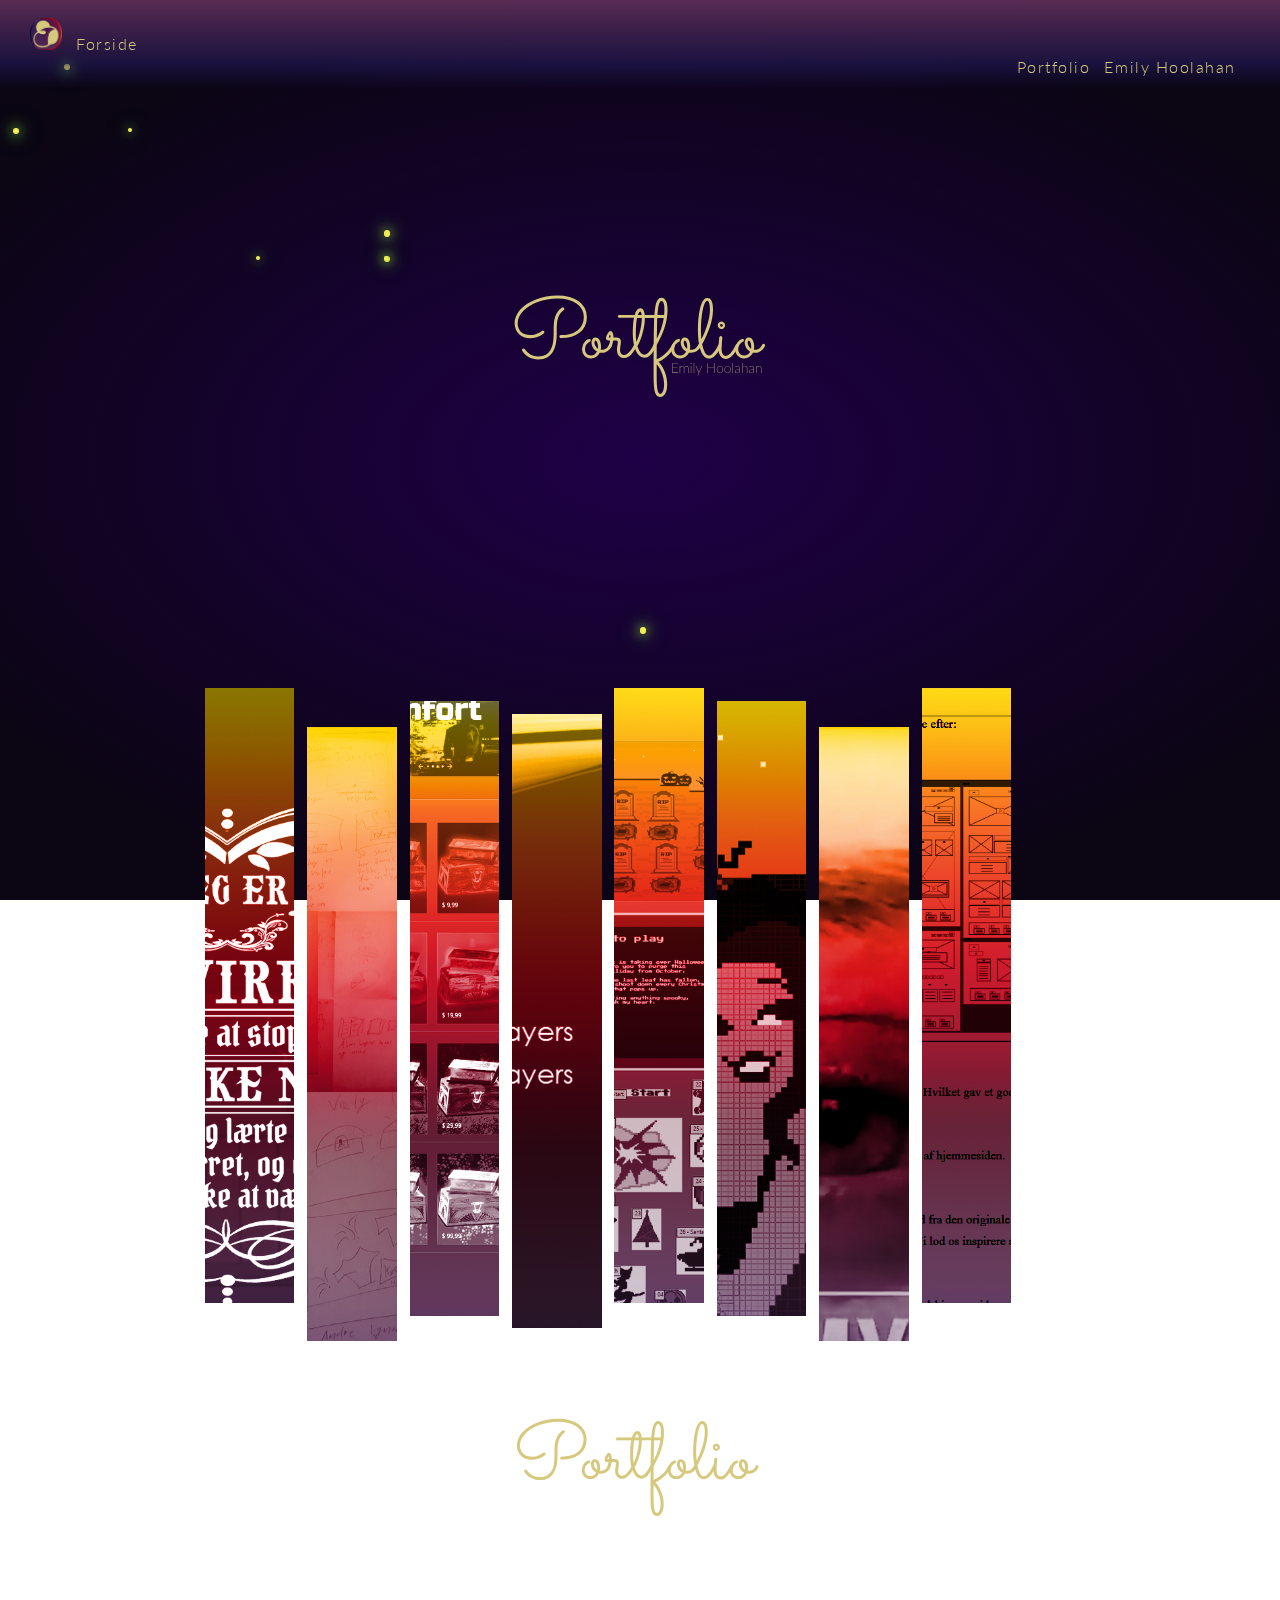
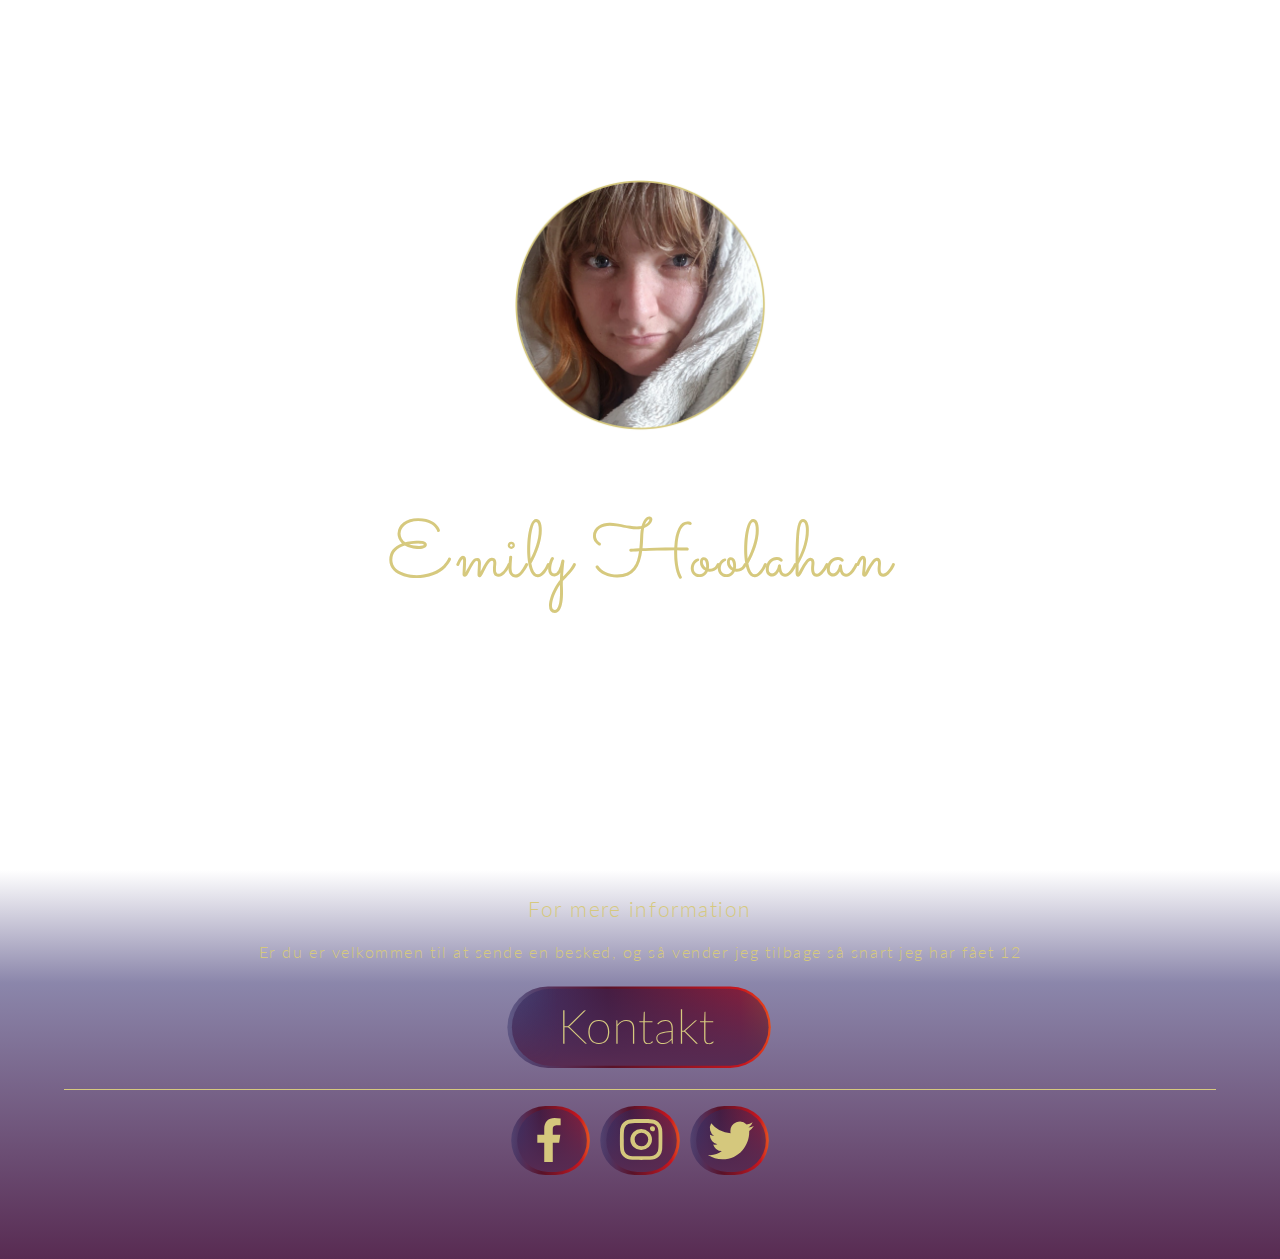
==== commit 984ebbb6: "portfolio galler på forside har nu overskrifter til hver opgave" ====
--- a/index.html
+++ b/index.html
@@ -102,34 +102,56 @@
 
             <section id="portfolio">
                 <div id="galleri_row">
-                    <div id="splash_container" class="floating">
+
+                    <div onmouseover="changeContent('desc1')" id="splash_container" class="floating">
                         <div id="splash_sprite"></div>
                     </div>
-                    <div id="ide_container" class="floating">
+                    <input type="hidden" id="desc1" value="<h1>Tema 2 • Grundlæggende HTML</h1><h2>02.04.02 responsive_site_v2</h2>">
+
+                    <div onmouseover="changeContent('desc8')" id="ide_container" class="floating">
                         <div id="ide_sprite"></div>
                     </div>
-                    <div id="prototype_container" class="floating">
+                    <input type="hidden" id="desc8" value="<h1>Tema 3 • Grundlæggende UX</h1><h2>03.01.05 Idé</h2>">
+
+                    <div onmouseover="changeContent('desc2')" id="prototype_container" class="floating">
                         <div id="prototype_sprite"></div>
                     </div>
-                    <div id="pitch_container" class="floating">
+                    <input type="hidden" id="desc2" value="<h1>Tema 3 • Grundlæggende UX</h1><h2>03.03.02 Endelig prototype</h2>">
+
+                    <div onmouseover="changeContent('desc3')" id="pitch_container" class="floating">
                         <div id="pitch_sprite"></div>
                     </div>
-                    <div id="ass_container" class="floating">
+                    <input type="hidden" id="desc3" value="<h1>Tema 3 • Grundlæggende UX</h1><h2>03.03.03 Pitch</h2>">
+
+                    <div onmouseover="changeContent('desc4')" id="ass_container" class="floating">
                         <div id="ass_sprite"></div>
                     </div>
-                    <div id="spil_container" class="floating">
+                    <input type="hidden" id="desc4" value="<h1>Tema 4 • Animation</h1><h2>04.01.05 Assetliste og designdokumentation</h2>">
+
+                    <div onmouseover="changeContent('desc5')" id="spil_container" class="floating">
                         <div id="spil_sprite"></div>
                     </div>
-                    <div id="pilot_container" class="floating">
+                    <input type="hidden" id="desc5" value="<h1>Tema 4 • Animation</h1><h2>04.05.01 Individuelt spil</h2>">
+
+                    <div onmouseover="changeContent('desc6')" id="pilot_container" class="floating">
                         <div id="pilot_sprite"></div>
                     </div>
-                    <div id="redesign_container" class="floating">
+
+                    <input type="hidden" id="desc6" value="<h1>Tema 5 • Grundlæggende indhold</h1><h2>05.01.01 Pilotprojekt</h2>">
+
+                    <div onmouseover="changeContent('desc7')" id="redesign_container" class="floating">
                         <div id="redesign_sprite"></div>
                     </div>
-                </div>
-
-
-                <a href="portfolio.html">Portfolio</a>
+                    <input type="hidden" id="desc7" value="<h1>Tema 5 • Grundlæggende indhold</h1><h2>05.03.01 Redesign og temadokumentation
+</h2>">
+
+
+                </div>
+
+
+                <div id="content">
+                    <h1>Portfolio</h1></div>
+                <!--                <a href="portfolio.html">Portfolio</a>-->
 
             </section>
 
--- a/stylesheet.css
+++ b/stylesheet.css
@@ -867,6 +867,7 @@
     font-size: 1rem;
     text-decoration: none;
     display: inline-block;
+    z-index: 110;
 }
 
 /*Style*/
@@ -1159,7 +1160,7 @@
     left: 0vw;
 }
 #splash_sprite {
-    background-image: url(billeder/splash.jpg);
+    background-image: url(billeder/splash.png);
     background-size: cover;
     width: 15vw;
     height: 130vw;
@@ -1202,7 +1203,7 @@
     top: 3vw;
 }
 #ide_sprite {
-    background-image: url(billeder/ide.jpg);
+    background-image: url(billeder/ide.png);
     background-size: cover;
     width: 15vw;
     height: 130vw;
@@ -1245,7 +1246,7 @@
     top: 1vw;
 }
 #prototype_sprite {
-    background-image: url(billeder/prototype.jpg);
+    background-image: url(billeder/prototype.png);
     background-size: cover;
     width: 15vw;
     height: 130vw;
@@ -1288,7 +1289,7 @@
     top: 2vw;
 }
 #pitch_sprite {
-    background-image: url(billeder/pitch.jpg);
+    background-image: url(billeder/pitch.png);
     background-size: cover;
     width: 15vw;
     height: 130vw;
@@ -1331,7 +1332,7 @@
     top: 0vw;
 }
 #ass_sprite {
-    background-image: url(billeder/assitliste.jpg);
+    background-image: url(billeder/assitliste.png);
     background-size: cover;
     width: 15vw;
     height: 130vw;
@@ -1374,7 +1375,7 @@
     top: 1vw;
 }
 #spil_sprite {
-    background-image: url(billeder/spil.jpg);
+    background-image: url(billeder/spil.png);
     background-size: cover;
     width: 15vw;
     height: 130vw;
@@ -1417,7 +1418,7 @@
     top: 3vw;
 }
 #pilot_sprite {
-    background-image: url(billeder/pilot.jpg);
+    background-image: url(billeder/pilot.png);
     background-size: cover;
     width: 15vw;
     height: 130vw;
@@ -1459,7 +1460,7 @@
     left: 77vw;
 }
 #redesign_sprite {
-    background-image: url(billeder/redesign.jpg);
+    background-image: url(billeder/redesign.png);
     background-size: cover;
     width: 15vw;
     height: 130vw;
@@ -1512,6 +1513,13 @@
     animation-direction: alternate-reverse;
     animation-timing-function: ease-in-out;
 }
+#forside #portfolio h2 {
+    font-family: lato;
+    font-weight: 300;
+    text-align: center;
+    margin-left: 8vw;
+    margin-top: -3vw;
+}
 @keyframes glowa_kf {
     0% {
         filter: drop-shadow(0px 0px 0.1vw #fff098);
@@ -1622,7 +1630,7 @@
         left: 11vw;
     }
     #splash_sprite {
-        background-image: url(billeder/splash.jpg);
+        background-image: url(billeder/splash.png);
         background-size: cover;
         width: 10vw;
         height: 48vw;
@@ -1634,7 +1642,7 @@
         top: 3vw;
     }
     #ide_sprite {
-        background-image: url(billeder/ide.jpg);
+        background-image: url(billeder/ide.png);
         background-size: cover;
         width: 10vw;
         height: 48vw;
@@ -1646,7 +1654,7 @@
         top: 1vw;
     }
     #prototype_sprite {
-        background-image: url(billeder/prototype.jpg);
+        background-image: url(billeder/prototype.png);
         background-size: cover;
         width: 10vw;
         height: 48vw;
@@ -1658,7 +1666,7 @@
         top: 2vw;
     }
     #pitch_sprite {
-        background-image: url(billeder/pitch.jpg);
+        background-image: url(billeder/pitch.png);
         background-size: cover;
         width: 10vw;
         height: 48vw;
@@ -1670,7 +1678,7 @@
         top: 0vw;
     }
     #ass_sprite {
-        background-image: url(billeder/assitliste.jpg);
+        background-image: url(billeder/assitliste.png);
         background-size: cover;
         width: 10vw;
         height: 48vw;
@@ -1682,7 +1690,7 @@
         top: 1vw;
     }
     #spil_sprite {
-        background-image: url(billeder/spil.jpg);
+        background-image: url(billeder/spil.png);
         background-size: cover;
         width: 10vw;
         height: 48vw;
@@ -1694,7 +1702,7 @@
         top: 3vw;
     }
     #pilot_sprite {
-        background-image: url(billeder/pilot.jpg);
+        background-image: url(billeder/pilot.png);
         background-size: cover;
         width: 10vw;
         height: 48vw;
@@ -1705,7 +1713,7 @@
         left: 67vw;
     }
     #redesign_sprite {
-        background-image: url(billeder/redesign.jpg);
+        background-image: url(billeder/redesign.png);
         background-size: cover;
         width: 10vw;
         height: 48vw;
@@ -1843,6 +1851,13 @@
 }
 #portfolio h2 {
     text-align: center;
+}
+#portfolio #portfolio_splash h2 {
+    font-family: lato;
+    font-weight: 300;
+    text-align: center;
+    margin-left: 8vw;
+    margin-top: -3vw;
 }
 #portfolio #portfolio_splash #galleri_row {
     position: relative;
